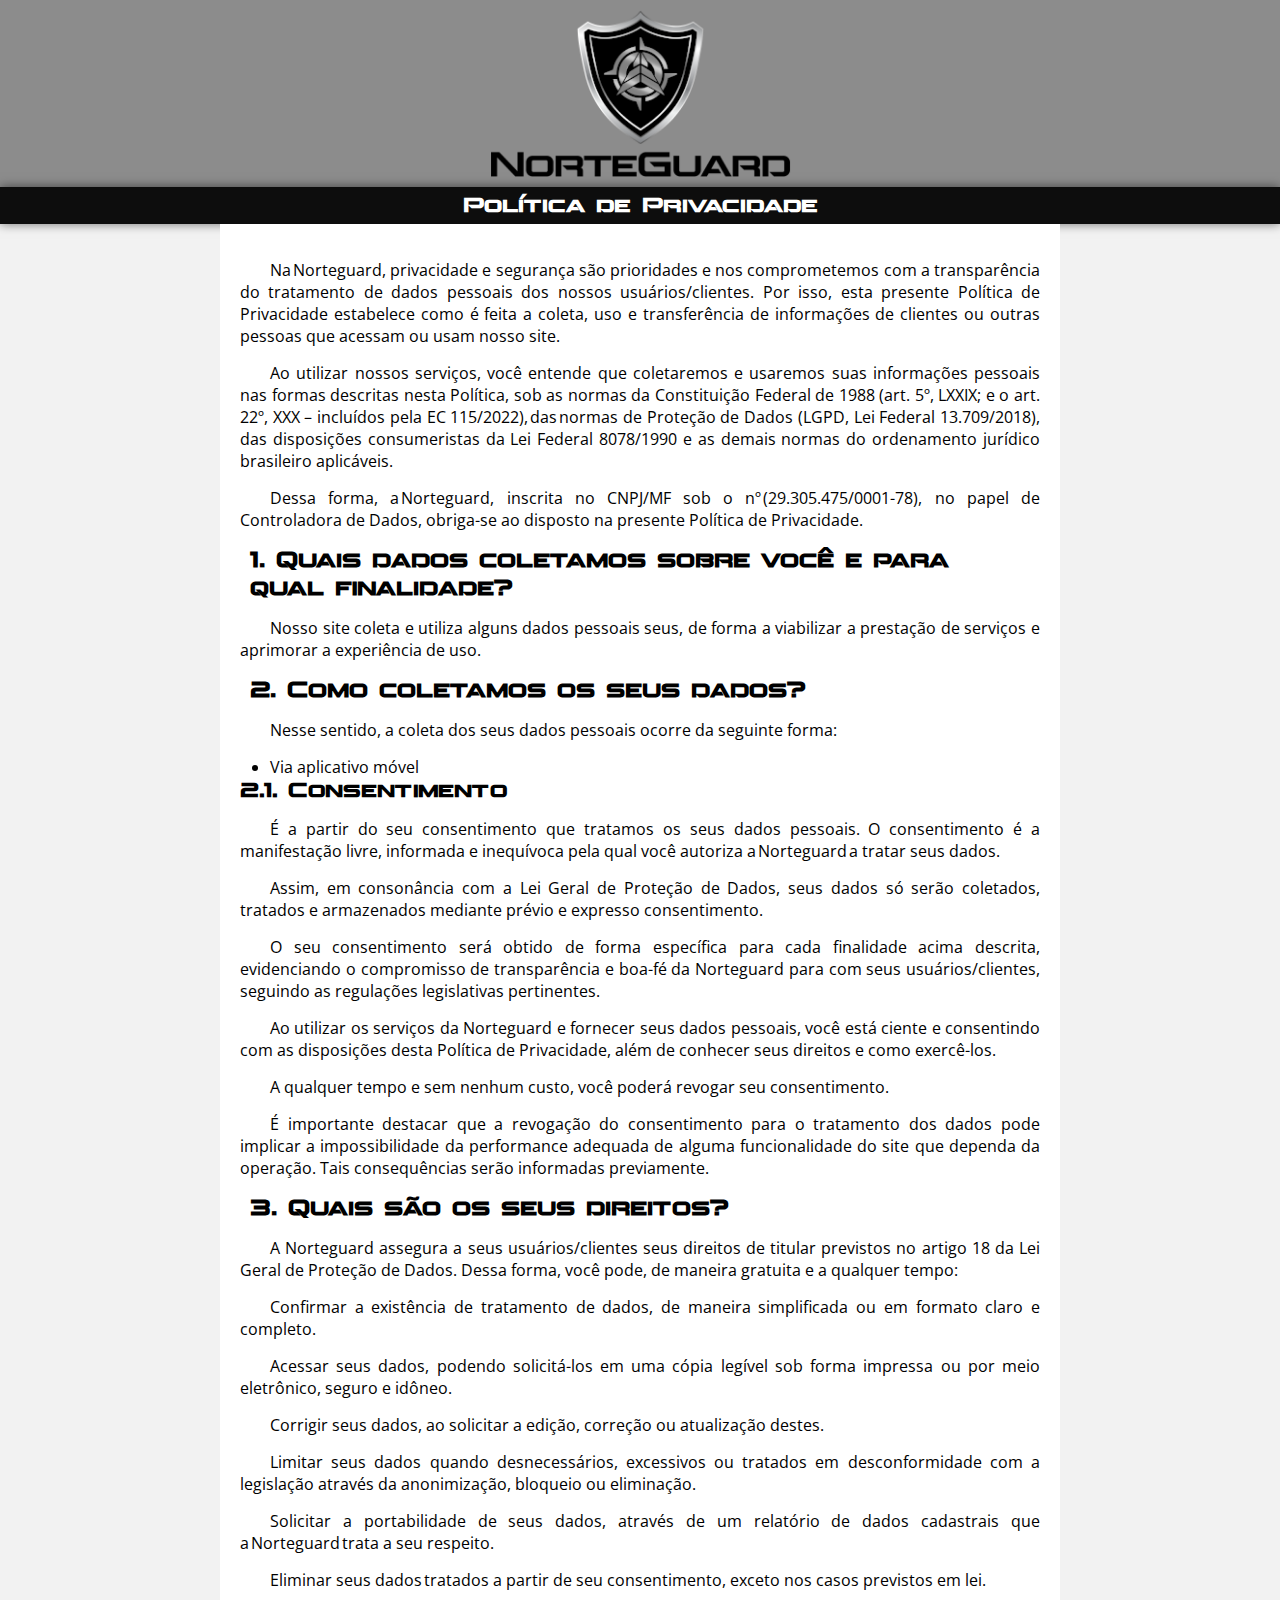
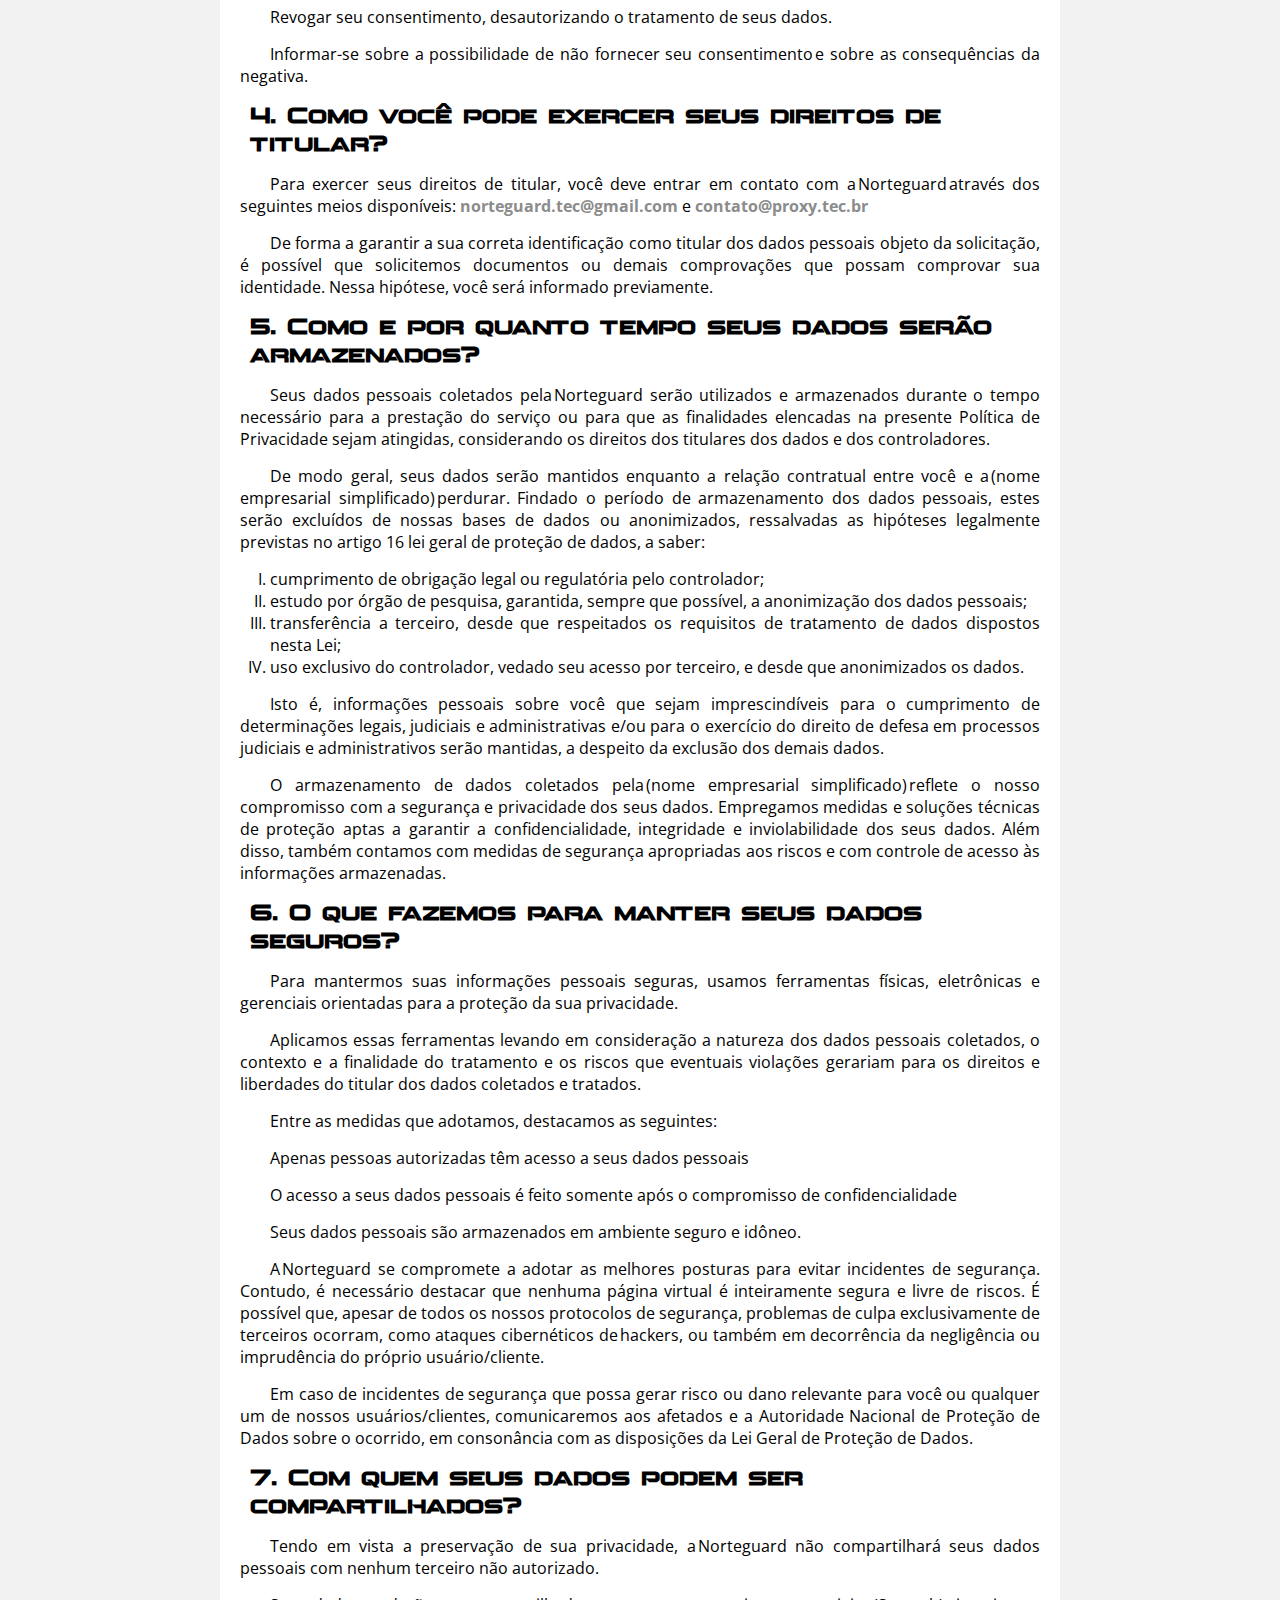
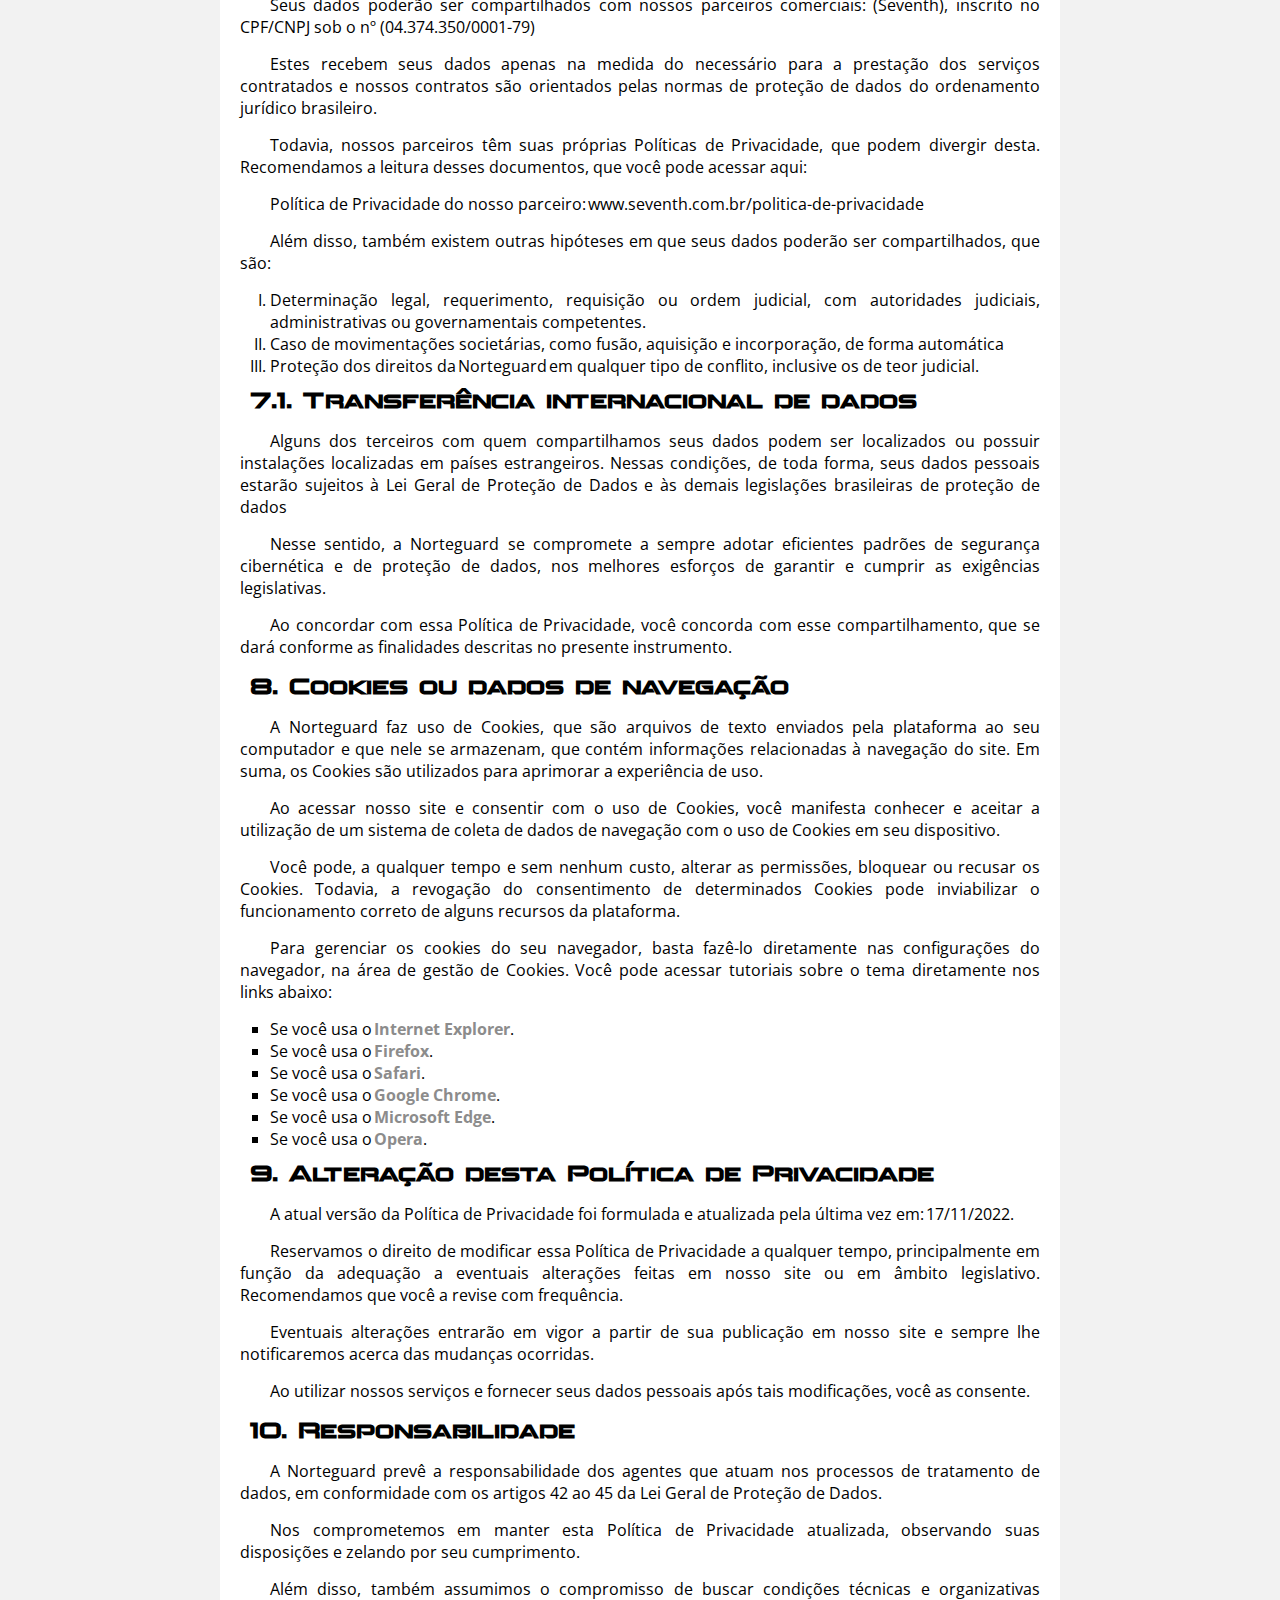
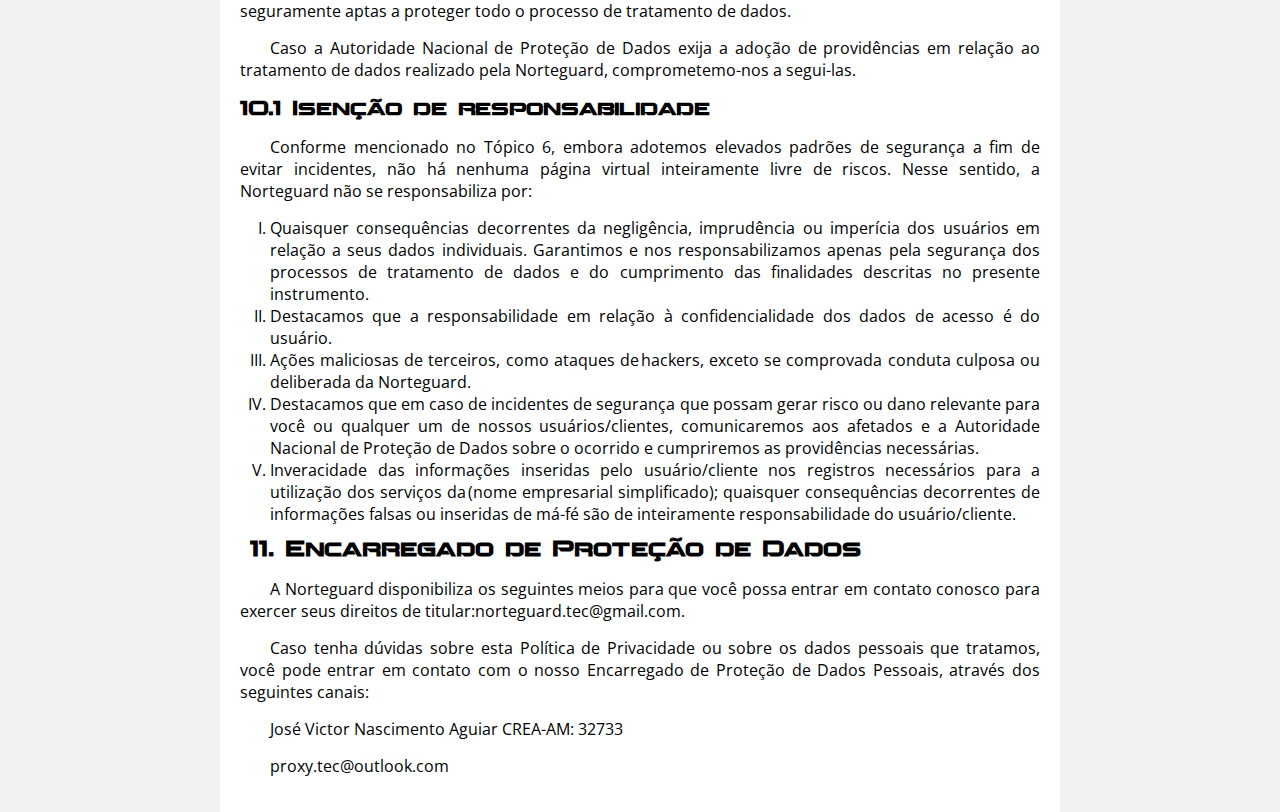
==== politica de privacidade/index.html @ ea7bc85c "Alterando o caminho do link" ====
<!DOCTYPE html>
<html lang="pt-br">
<head>
    <meta charset="UTF-8">
    <meta http-equiv="X-UA-Compatible" content="IE=edge">
    <meta name="viewport" content="width=device-width, initial-scale=1.0">
    <title>Política de Privacidade</title>
    <link rel="stylesheet" href="style.css">
    <link rel="shortcut icon" href="midia/NorteGuard Oficial1.png" type="image/x-icon">
</head>
<body>
    <header>
        <picture>
            <source media="(max-width: 500px)" srcset="midia/NorteGuard Logo2.png">
            <img src="midia/NorteGuard Logo2.png" alt="">
        </picture>
    </header>
    <div id="titulo">
        <h1>Política de Privacidade</h1>
    </div>
    <main>
        <article>
            <p>Na Norteguard, privacidade e segurança são prioridades e nos comprometemos com a transparência do tratamento de dados pessoais dos nossos usuários/clientes. Por isso, esta presente Política de Privacidade estabelece como é feita a coleta, uso e transferência de informações de clientes ou outras pessoas que acessam ou usam nosso site.</p>
            <p>Ao utilizar nossos serviços, você entende que coletaremos e usaremos suas informações pessoais nas formas descritas nesta Política, sob as normas da Constituição Federal de 1988 (art. 5º, LXXIX; e o art. 22º, XXX – incluídos pela EC 115/2022), das normas de Proteção de Dados (LGPD, Lei Federal 13.709/2018), das disposições consumeristas da Lei Federal 8078/1990 e as demais normas do ordenamento jurídico brasileiro aplicáveis.</p>     
            <p>Dessa forma, a Norteguard, inscrita no CNPJ/MF sob o nº (29.305.475/0001-78), no papel de Controladora de Dados, obriga-se ao disposto na presente Política de Privacidade.</p> 

            <h1>1. Quais dados coletamos sobre você e para qual finalidade? </h1>
            <p>Nosso site coleta e utiliza alguns dados pessoais seus, de forma a viabilizar a prestação de serviços e aprimorar a experiência de uso. </p>
            <h1>2. Como coletamos os seus dados? </h1>
            <p>Nesse sentido, a coleta dos seus dados pessoais ocorre da seguinte forma: </p>
            <ul>
                <li>Via aplicativo móvel</li>
            </ul>
            <h2>2.1. Consentimento</h2>
            <p>É a partir do seu consentimento que tratamos os seus dados pessoais. O consentimento é a manifestação livre, informada e inequívoca pela qual você autoriza a Norteguard a tratar seus dados.</p> 
            <p>Assim, em consonância com a Lei Geral de Proteção de Dados, seus dados só serão coletados, tratados e armazenados mediante prévio e expresso consentimento.</p>
            <p>O seu consentimento será obtido de forma específica para cada finalidade acima descrita, evidenciando o compromisso de transparência e boa-fé da Norteguard para com seus usuários/clientes, seguindo as regulações legislativas pertinentes.</p> 
            <p>Ao utilizar os serviços da Norteguard e fornecer seus dados pessoais, você está ciente e consentindo com as disposições desta Política de Privacidade, além de conhecer seus direitos e como exercê-los.</p> 
            <p>A qualquer tempo e sem nenhum custo, você poderá revogar seu consentimento.</p> 
            <p>É importante destacar que a revogação do consentimento para o tratamento dos dados pode implicar a impossibilidade da performance adequada de alguma funcionalidade do site que dependa da operação. Tais consequências serão informadas previamente.</p> 

            <h1>3. Quais são os seus direitos?</h1> 

            <p>A Norteguard assegura a seus usuários/clientes seus direitos de titular previstos no artigo 18 da Lei Geral de Proteção de Dados. Dessa forma, você pode, de maneira gratuita e a qualquer tempo:</p> 

            <p>Confirmar a existência de tratamento de dados, de maneira simplificada ou em formato claro e completo.</p> 

            <p>Acessar seus dados, podendo solicitá-los em uma cópia legível sob forma impressa ou por meio eletrônico, seguro e idôneo.</p> 

            <p>Corrigir seus dados, ao solicitar a edição, correção ou atualização destes.</p>

            <p>Limitar seus dados quando desnecessários, excessivos ou tratados em desconformidade com a legislação através da anonimização, bloqueio ou eliminação.</p> 

            <p>Solicitar a portabilidade de seus dados, através de um relatório de dados cadastrais que a Norteguard trata a seu respeito.</p> 

            <p>Eliminar seus dados tratados a partir de seu consentimento, exceto nos casos previstos em lei.</p> 

            <p>Revogar seu consentimento, desautorizando o tratamento de seus dados.</p> 

            <p>Informar-se sobre a possibilidade de não fornecer seu consentimento e sobre as consequências da negativa.</p> 

            <h1>4. Como você pode exercer seus direitos de titular?</h1> 

            <p>Para exercer seus direitos de titular, você deve entrar em contato com a Norteguard através dos seguintes meios disponíveis: <a href="mailto:norteguard.tec@gmail.com" target="_blank">norteguard.tec@gmail.com</a> e <a href="mailto:contato@proxy.tec.br" target="_blank">contato@proxy.tec.br</a></p> 

            <p>De forma a garantir a sua correta identificação como titular dos dados pessoais objeto da solicitação, é possível que solicitemos documentos ou demais comprovações que possam comprovar sua identidade. Nessa hipótese, você será informado previamente.</p> 

            <h1>5. Como e por quanto tempo seus dados serão armazenados?</h1> 

            <p>Seus dados pessoais coletados pela Norteguard serão utilizados e armazenados durante o tempo necessário para a prestação do serviço ou para que as finalidades elencadas na presente Política de Privacidade sejam atingidas, considerando os direitos dos titulares dos dados e dos controladores.</p> 

            <p>De modo geral, seus dados serão mantidos enquanto a relação contratual entre você e a (nome empresarial simplificado) perdurar. Findado o período de armazenamento dos dados pessoais, estes serão excluídos de nossas bases de dados ou anonimizados, ressalvadas as hipóteses legalmente previstas no artigo 16 lei geral de proteção de dados, a saber:</p> 

            <ol type="I">
                <li>cumprimento de obrigação legal ou regulatória pelo controlador;</li>
                <li>estudo por órgão de pesquisa, garantida, sempre que possível, a anonimização dos dados pessoais;</li>
                <li>transferência a terceiro, desde que respeitados os requisitos de tratamento de dados dispostos nesta Lei;</li>
                <li>uso exclusivo do controlador, vedado seu acesso por terceiro, e desde que anonimizados os dados.</li>
            </ol>

            <p>Isto é, informações pessoais sobre você que sejam imprescindíveis para o cumprimento de determinações legais, judiciais e administrativas e/ou para o exercício do direito de defesa em processos judiciais e administrativos serão mantidas, a despeito da exclusão dos demais dados.</p>

            <p>O armazenamento de dados coletados pela (nome empresarial simplificado) reflete o nosso compromisso com a segurança e privacidade dos seus dados. Empregamos medidas e soluções técnicas de proteção aptas a garantir a confidencialidade, integridade e inviolabilidade dos seus dados. Além disso, também contamos com medidas de segurança apropriadas aos riscos e com controle de acesso às informações armazenadas.</p> 

            <h1>6. O que fazemos para manter seus dados seguros?</h1> 

            <p>Para mantermos suas informações pessoais seguras, usamos ferramentas físicas, eletrônicas e gerenciais orientadas para a proteção da sua privacidade.</p> 

            <p>Aplicamos essas ferramentas levando em consideração a natureza dos dados pessoais coletados, o contexto e a finalidade do tratamento e os riscos que eventuais violações gerariam para os direitos e liberdades do titular dos dados coletados e tratados.</p> 

            <p>Entre as medidas que adotamos, destacamos as seguintes:</p> 

            <p>Apenas pessoas autorizadas têm acesso a seus dados pessoais</p> 

            <p>O acesso a seus dados pessoais é feito somente após o compromisso de confidencialidade</p> 

            <p>Seus dados pessoais são armazenados em ambiente seguro e idôneo.</p> 

            <p>A Norteguard se compromete a adotar as melhores posturas para evitar incidentes de segurança. Contudo, é necessário destacar que nenhuma página virtual é inteiramente segura e livre de riscos. É possível que, apesar de todos os nossos protocolos de segurança, problemas de culpa exclusivamente de terceiros ocorram, como ataques cibernéticos de hackers, ou também em decorrência da negligência ou imprudência do próprio usuário/cliente.</p> 

            <p>Em caso de incidentes de segurança que possa gerar risco ou dano relevante para você ou qualquer um de nossos usuários/clientes, comunicaremos aos afetados e a Autoridade Nacional de Proteção de Dados sobre o ocorrido, em consonância com as disposições da Lei Geral de Proteção de Dados.</p> 

            <h1>7. Com quem seus dados podem ser compartilhados?</h1> 

            <p>Tendo em vista a preservação de sua privacidade, a Norteguard não compartilhará seus dados pessoais com nenhum terceiro não autorizado.</p>

            <p>Seus dados poderão ser compartilhados com nossos parceiros comerciais: (Seventh), inscrito no CPF/CNPJ sob o nº (04.374.350/0001-79)</p> 

            <p>Estes recebem seus dados apenas na medida do necessário para a prestação dos serviços contratados e nossos contratos são orientados pelas normas de proteção de dados do ordenamento jurídico brasileiro.</p> 

            <p>Todavia, nossos parceiros têm suas próprias Políticas de Privacidade, que podem divergir desta. Recomendamos a leitura desses documentos, que você pode acessar aqui:</p> 

            <p>Política de Privacidade do nosso parceiro: www.seventh.com.br/politica-de-privacidade</p> 

            <p>Além disso, também existem outras hipóteses em que seus dados poderão ser compartilhados, que são:</p> 

            <ol type="I">
                <li>Determinação legal, requerimento, requisição ou ordem judicial, com autoridades judiciais, administrativas ou governamentais competentes.</li>
                <li>Caso de movimentações societárias, como fusão, aquisição e incorporação, de forma automática</li>
                <li>Proteção dos direitos da Norteguard em qualquer tipo de conflito, inclusive os de teor judicial.</li>
            </ol>

            <h1>7.1. Transferência internacional de dados</h1> 

            <p>Alguns dos terceiros com quem compartilhamos seus dados podem ser localizados ou possuir instalações localizadas em países estrangeiros. Nessas condições, de toda forma, seus dados pessoais estarão sujeitos à Lei Geral de Proteção de Dados e às demais legislações brasileiras de proteção de dados</p> 

            <p>Nesse sentido, a Norteguard se compromete a sempre adotar eficientes padrões de segurança cibernética e de proteção de dados, nos melhores esforços de garantir e cumprir as exigências legislativas.</p> 

            <p>Ao concordar com essa Política de Privacidade, você concorda com esse compartilhamento, que se dará conforme as finalidades descritas no presente instrumento.</p> 

            <h1>8. Cookies ou dados de navegação</h1> 

            <p>A Norteguard faz uso de Cookies, que são arquivos de texto enviados pela plataforma ao seu computador e que nele se armazenam, que contém informações relacionadas à navegação do site. Em suma, os Cookies são utilizados para aprimorar a experiência de uso.</p> 

            <p>Ao acessar nosso site e consentir com o uso de Cookies, você manifesta conhecer e aceitar a utilização de um sistema de coleta de dados de navegação com o uso de Cookies em seu dispositivo.</p> 

            <p>Você pode, a qualquer tempo e sem nenhum custo, alterar as permissões, bloquear ou recusar os Cookies. Todavia, a revogação do consentimento de determinados Cookies pode inviabilizar o funcionamento correto de alguns recursos da plataforma.</p> 

            <p>Para gerenciar os cookies do seu navegador, basta fazê-lo diretamente nas configurações do navegador, na área de gestão de Cookies. Você pode acessar tutoriais sobre o tema diretamente nos links abaixo:</p> 

            <ul type="square">
                <li>Se você usa o <a href="https://support.microsoft.com/pt-br/windows/excluir-e-gerenciar-cookies-168dab11-0753-043d-7c16-ede5947fc64d" target="_blank" rel="external">Internet Explorer</a>. </li>
                <li>Se você usa o <a href="https://support.mozilla.org/pt-BR/kb/gerencie-configuracoes-de-armazenamento-local-de-s" target="_blank" rel="external">Firefox</a>.</li>
                <li>Se você usa o <a href="https://support.apple.com/pt-br/guide/safari/sfri11471/mac" target="_blank" rel="external">Safari</a>.</li>
                <li>Se você usa o <a href="https://support.google.com/chrome/answer/95647?co=GENIE.Platform%3DDesktop&oco=1&hl=pt-BR" target="_blank" rel="external">Google Chrome</a>.</li>
                <li>Se você usa o <a href="https://support.microsoft.com/pt-br/microsoft-edge/excluir-cookies-no-microsoft-edge-63947406-40ac-c3b8-57b9-2a946a29ae09" target="_blank" rel="external">Microsoft Edge</a>.</li>
                <li>Se você usa o <a href="https://help.opera.com/en/latest/web-preferences/#cookies" target="_blank" rel="external">Opera</a>.</li>
            </ul>

            <h1>9. Alteração desta Política de Privacidade</h1> 

            <p>A atual versão da Política de Privacidade foi formulada e atualizada pela última vez em: 17/11/2022.</p> 

            <p>Reservamos o direito de modificar essa Política de Privacidade a qualquer tempo, principalmente em função da adequação a eventuais alterações feitas em nosso site ou em âmbito legislativo. Recomendamos que você a revise com frequência.</p> 

            <p>Eventuais alterações entrarão em vigor a partir de sua publicação em nosso site e sempre lhe notificaremos acerca das mudanças ocorridas.</p> 

            <p>Ao utilizar nossos serviços e fornecer seus dados pessoais após tais modificações, você as consente.</p> 

            <h1>10. Responsabilidade</h1> 

            <p>A Norteguard prevê a responsabilidade dos agentes que atuam nos processos de tratamento de dados, em conformidade com os artigos 42 ao 45 da Lei Geral de Proteção de Dados. </p>

            <p>Nos comprometemos em manter esta Política de Privacidade atualizada, observando suas disposições e zelando por seu cumprimento.</p> 

            <p>Além disso, também assumimos o compromisso de buscar condições técnicas e organizativas seguramente aptas a proteger todo o processo de tratamento de dados.</p> 

            <p>Caso a Autoridade Nacional de Proteção de Dados exija a adoção de providências em relação ao tratamento de dados realizado pela Norteguard, comprometemo-nos a segui-las.</p> 

            <h2>10.1 Isenção de responsabilidade</h2> 

            <p>Conforme mencionado no Tópico 6, embora adotemos elevados padrões de segurança a fim de evitar incidentes, não há nenhuma página virtual inteiramente livre de riscos. Nesse sentido, a Norteguard não se responsabiliza por:</p> 
            
            <ol type="I">
                <li>Quaisquer consequências decorrentes da negligência, imprudência ou imperícia dos usuários em relação a seus dados individuais. Garantimos e nos responsabilizamos apenas pela segurança dos processos de tratamento de dados e do cumprimento das finalidades descritas no presente instrumento.</li>
                <li>Destacamos que a responsabilidade em relação à confidencialidade dos dados de acesso é do usuário.</li>
                <li>Ações maliciosas de terceiros, como ataques de hackers, exceto se comprovada conduta culposa ou deliberada da Norteguard.</li>
                <li>Destacamos que em caso de incidentes de segurança que possam gerar risco ou dano relevante para você ou qualquer um de nossos usuários/clientes, comunicaremos aos afetados e a Autoridade Nacional de Proteção de Dados sobre o ocorrido e cumpriremos as providências necessárias.</li>
                <li>Inveracidade das informações inseridas pelo usuário/cliente nos registros necessários para a utilização dos serviços da (nome empresarial simplificado); quaisquer consequências decorrentes de informações falsas ou inseridas de má-fé são de inteiramente responsabilidade do usuário/cliente.</li>
            </ol> 

            <h1>11. Encarregado de Proteção de Dados</h1> 

            <p>A Norteguard disponibiliza os seguintes meios para que você possa entrar em contato conosco para exercer seus direitos de titular:norteguard.tec@gmail.com.</p> 

            <p>Caso tenha dúvidas sobre esta Política de Privacidade ou sobre os dados pessoais que tratamos, você pode entrar em contato com o nosso Encarregado de Proteção de Dados Pessoais, através dos seguintes canais:</p> 

            <p>José Victor Nascimento Aguiar CREA-AM: 32733</p> 

            <p>proxy.tec@outlook.com</p> 
        </article>
    </main>
    <footer>

    </footer>
</body>
</html>
---- politica de privacidade/style.css ----
@charset "UTF-8";
@import url('https://fonts.googleapis.com/css2?family=Open+Sans:ital,wght@0,300;0,400;0,500;0,600;0,700;0,800;1,300;1,400;1,500;1,600;1,700;1,800&display=swap');
@font-face {
    font-family: Norteguard;
    src: url(midia/aspire-sc.ttf) format("truetype");
}
*{
    margin: 0px;
    padding: 0px;
}
:root{
    --cor01:#F2F2F2;
    --cor02:#BFBFBF;
    --cor03:#8C8C8C;
    --cor04:#595959;
    --cor05:#0D0D0D;

    --fonte-padrao: 'Norteguard';
    --fonte-texto: 'Open Sans';
}

header{
    background-image: linear-gradient(to bottom, var(--cor03),var(--cor03));
    padding-top: 10px;
    padding-bottom: 10px;
}

header img{
    display: block;
    margin: 0px auto;
    max-width: 303px;
}

body{
    background-color: var(--cor01);
    font-family: var(--fonte-texto);
}
div#titulo{
    background-color: var(--cor05);
    font-family: var(--fonte-padrao);
    text-align: center;
    color: white;
    font-size: 10px;
    padding: 5px;
    box-shadow: 0px 0px 10px rgba(0, 0, 0, 0.534);
}
main{
    background-color: white;
    min-width: 320px;
    max-width: 800px;
    margin: auto;
    padding: 20px;
    text-align: justify;
}
main h1{
    text-align: left;
    font-family: var(--fonte-padrao);
    font-size: 1.3em;
    margin: 10px;
}
main h2{
    text-align: left;
    font-family: var(--fonte-padrao);
    font-size: 1.2em;
}
main p{
    text-indent: 30px;
    margin: 15px 0px 15px 0px;
}
main a{
    text-decoration: none;
    color: var(--cor03);
    font-weight: bold;
}
main a:hover{
    color: var(--cor04);
}

ul,ol{
    padding-left: 30px;
}
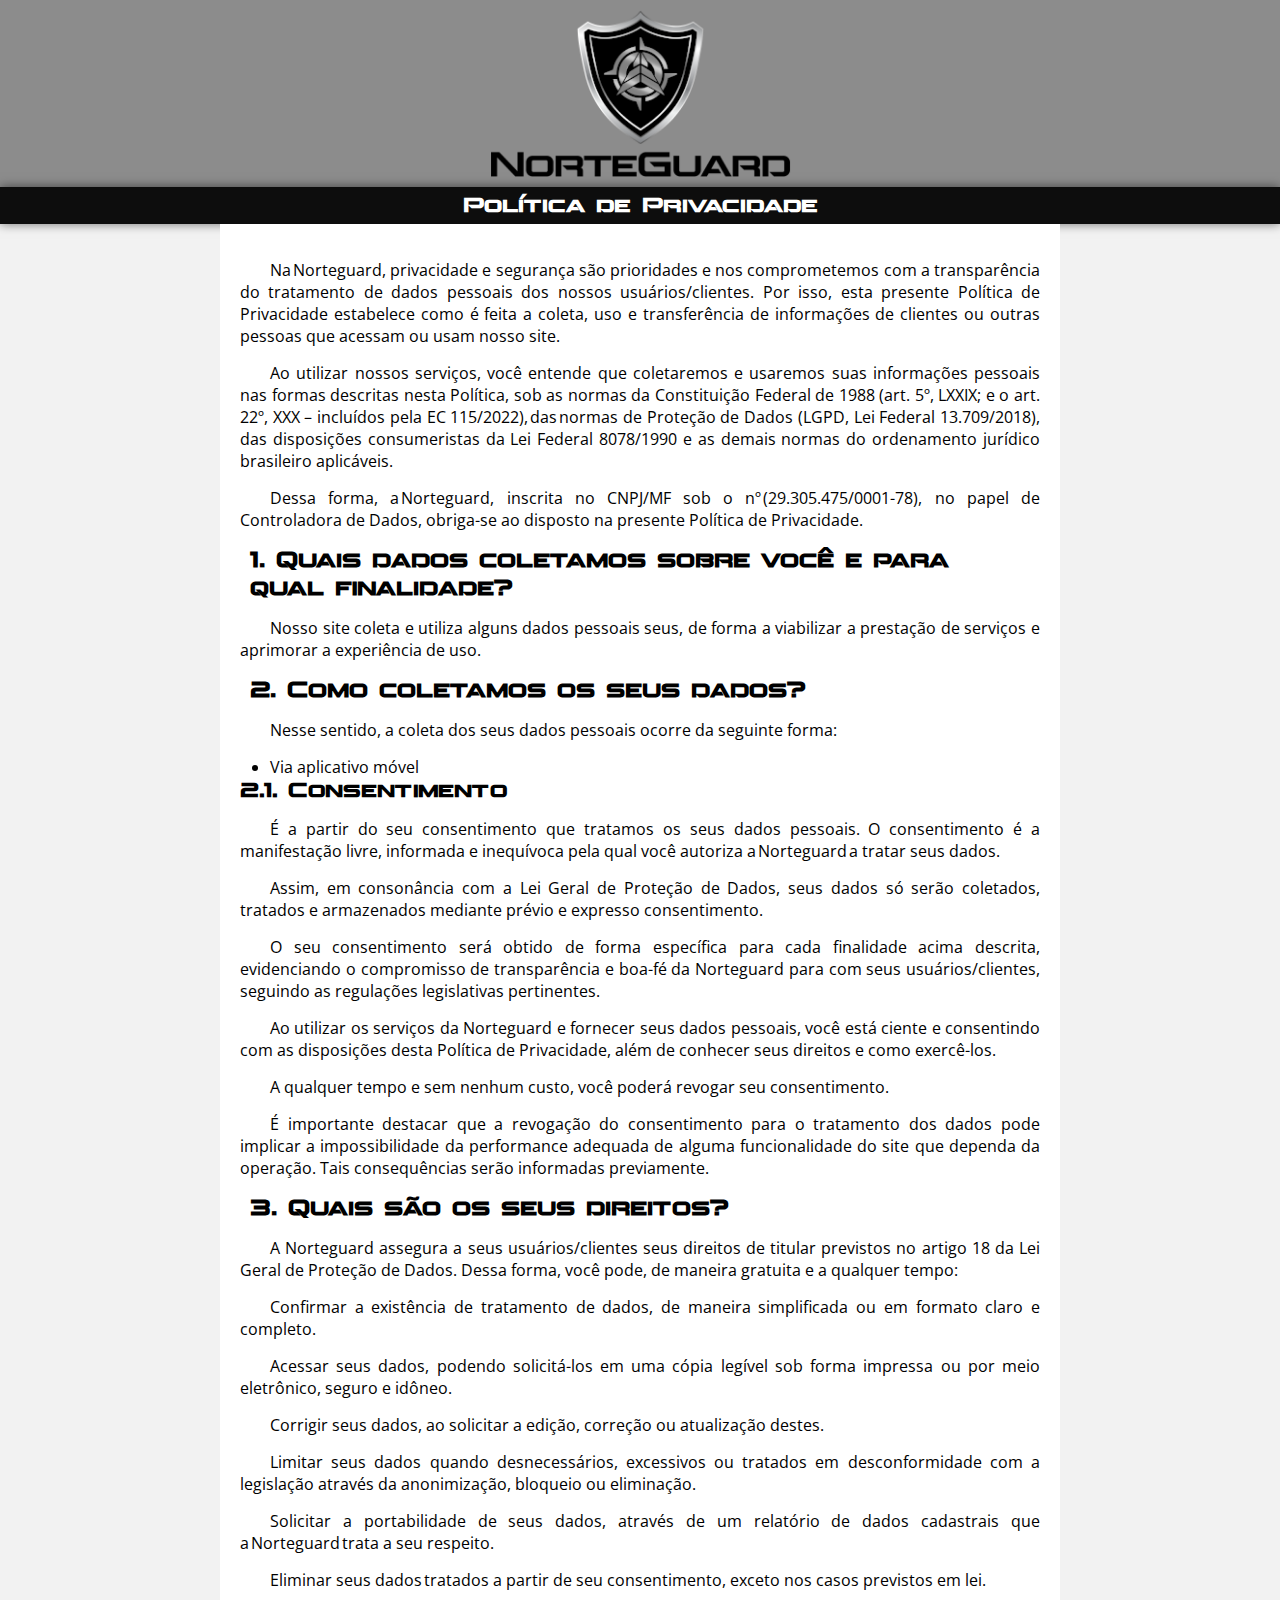
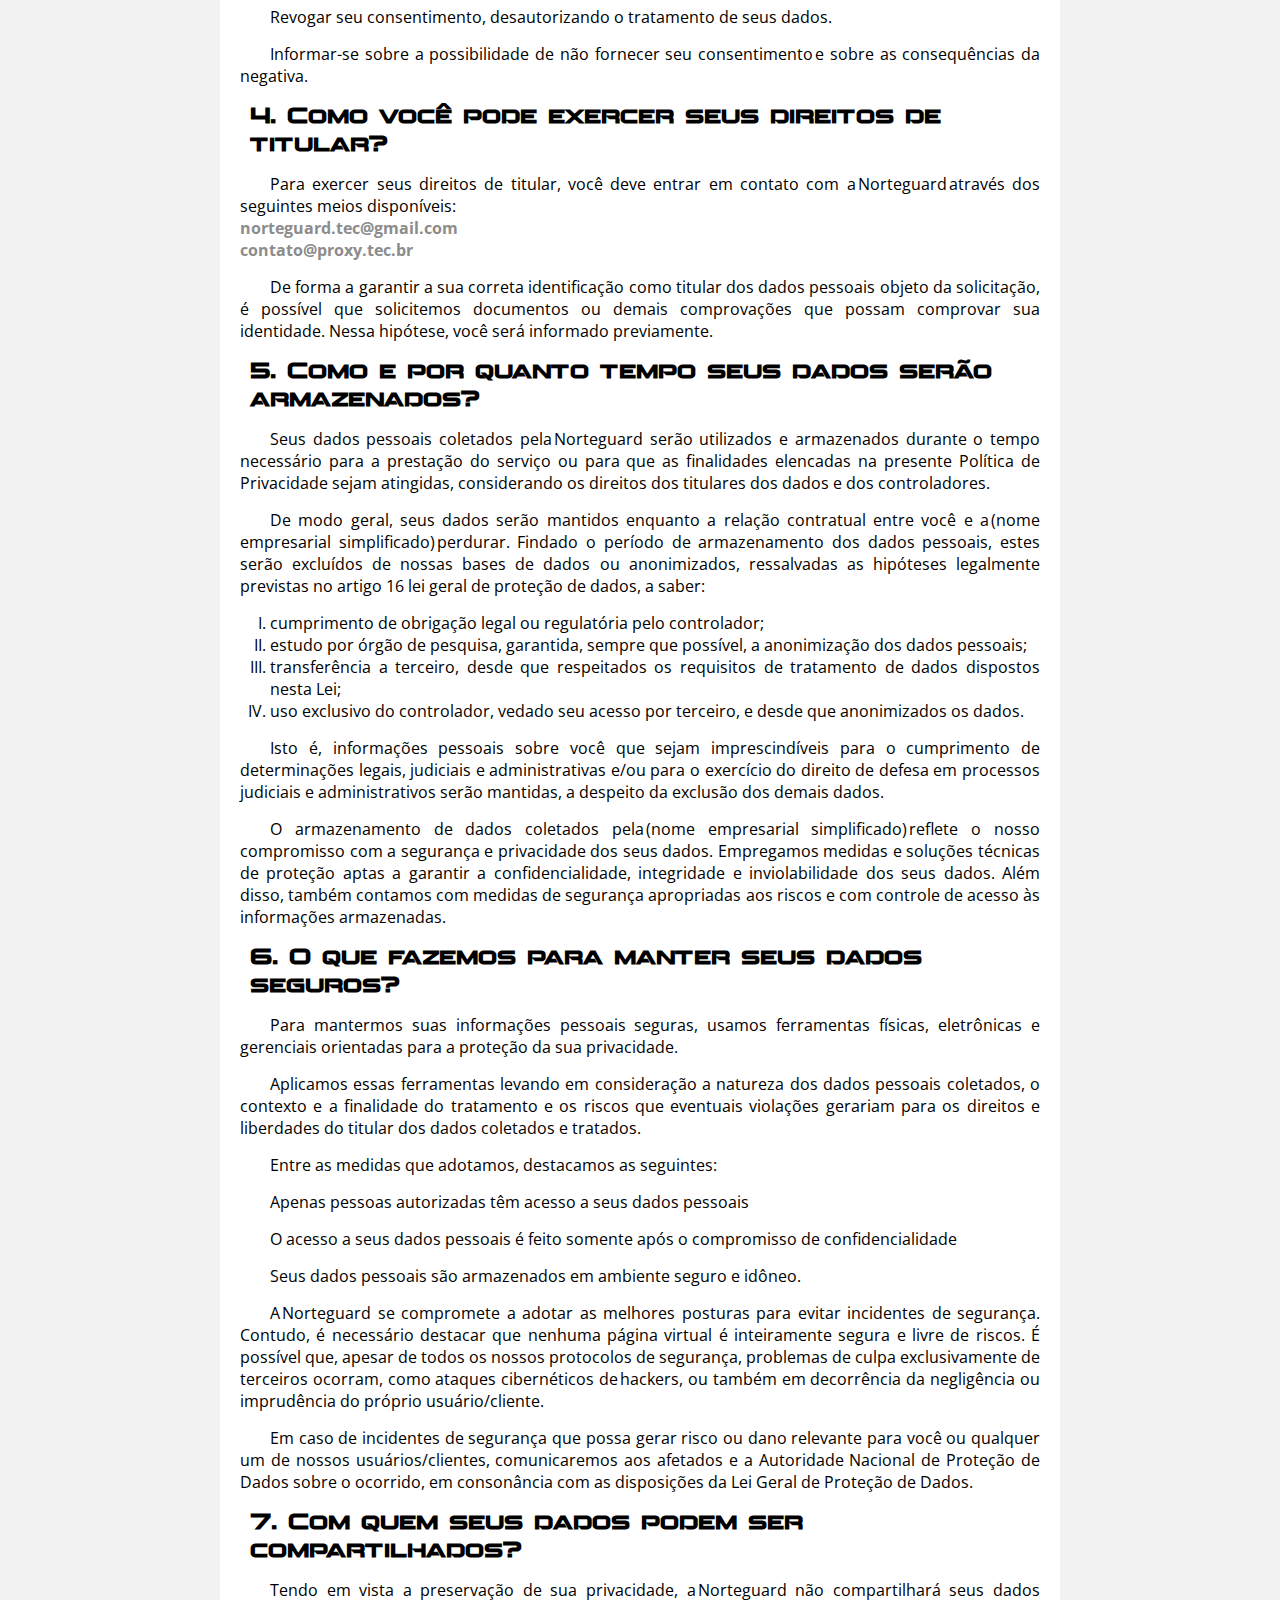
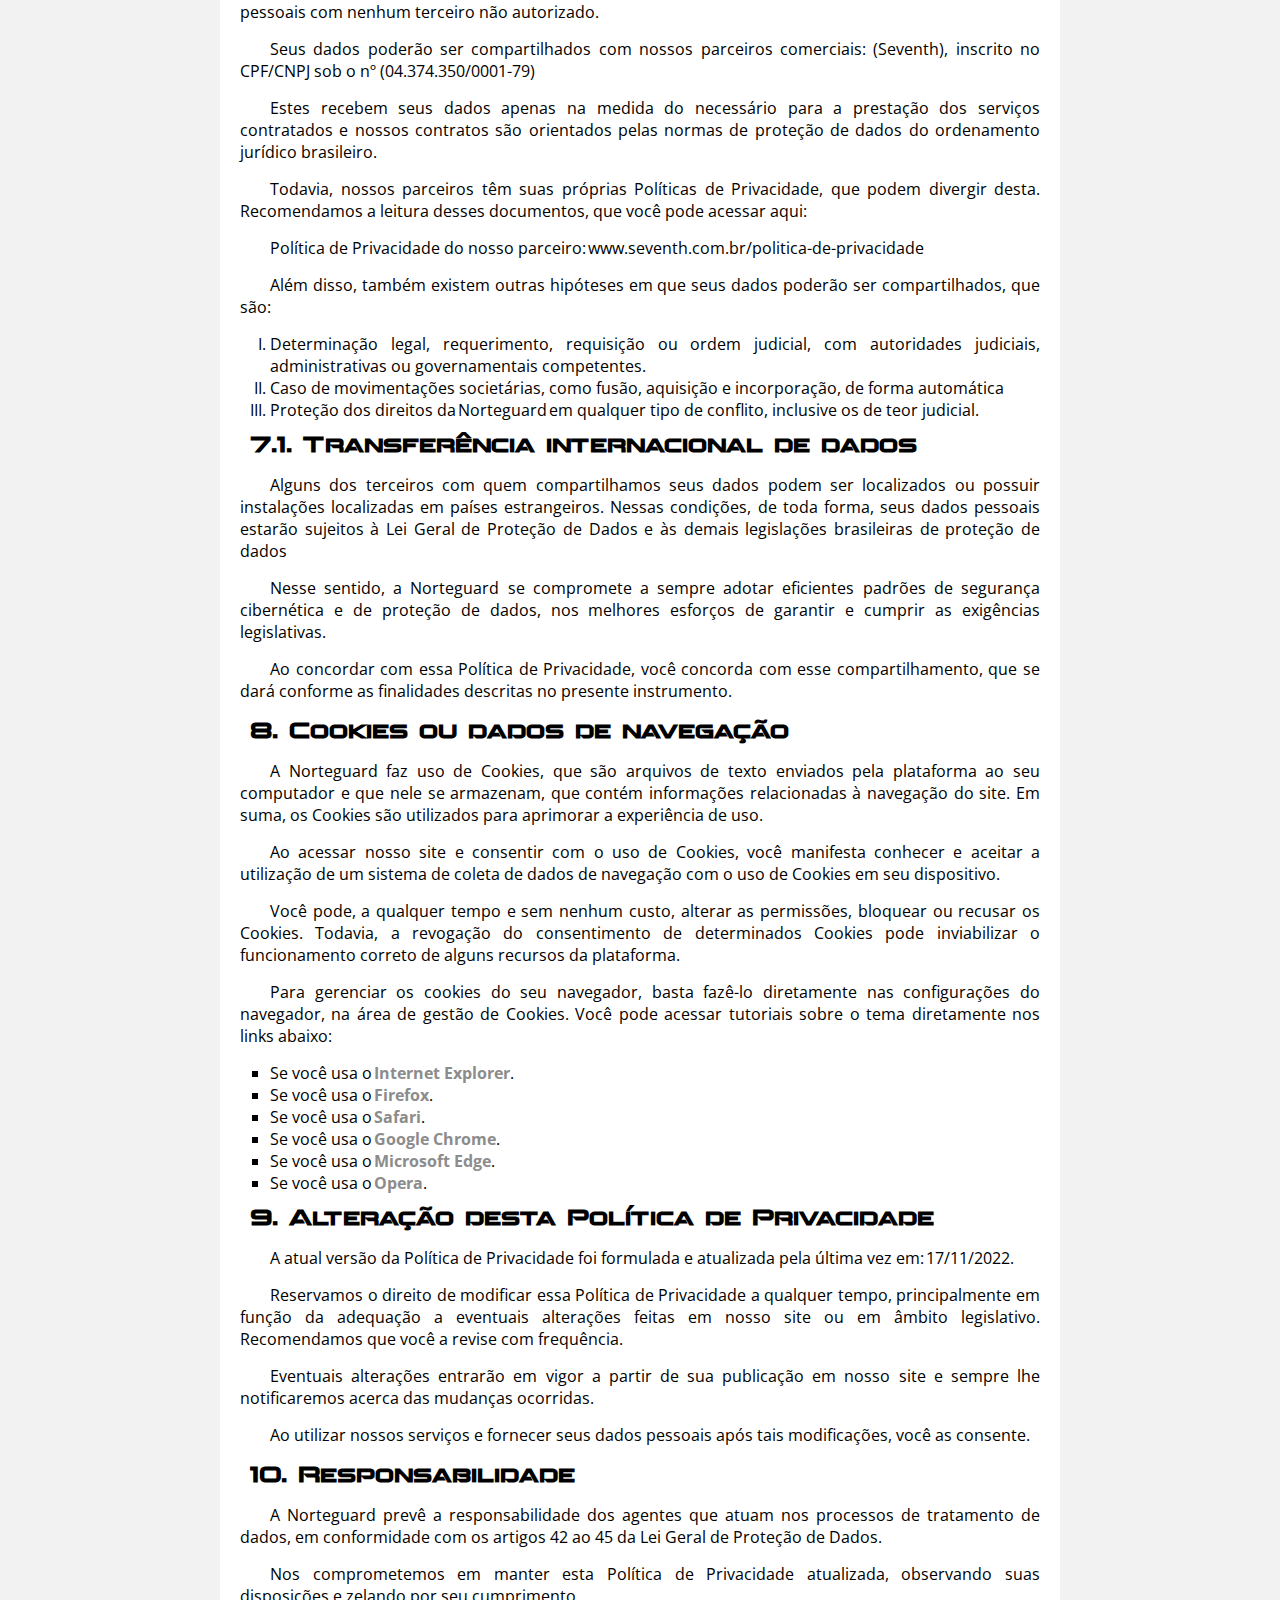
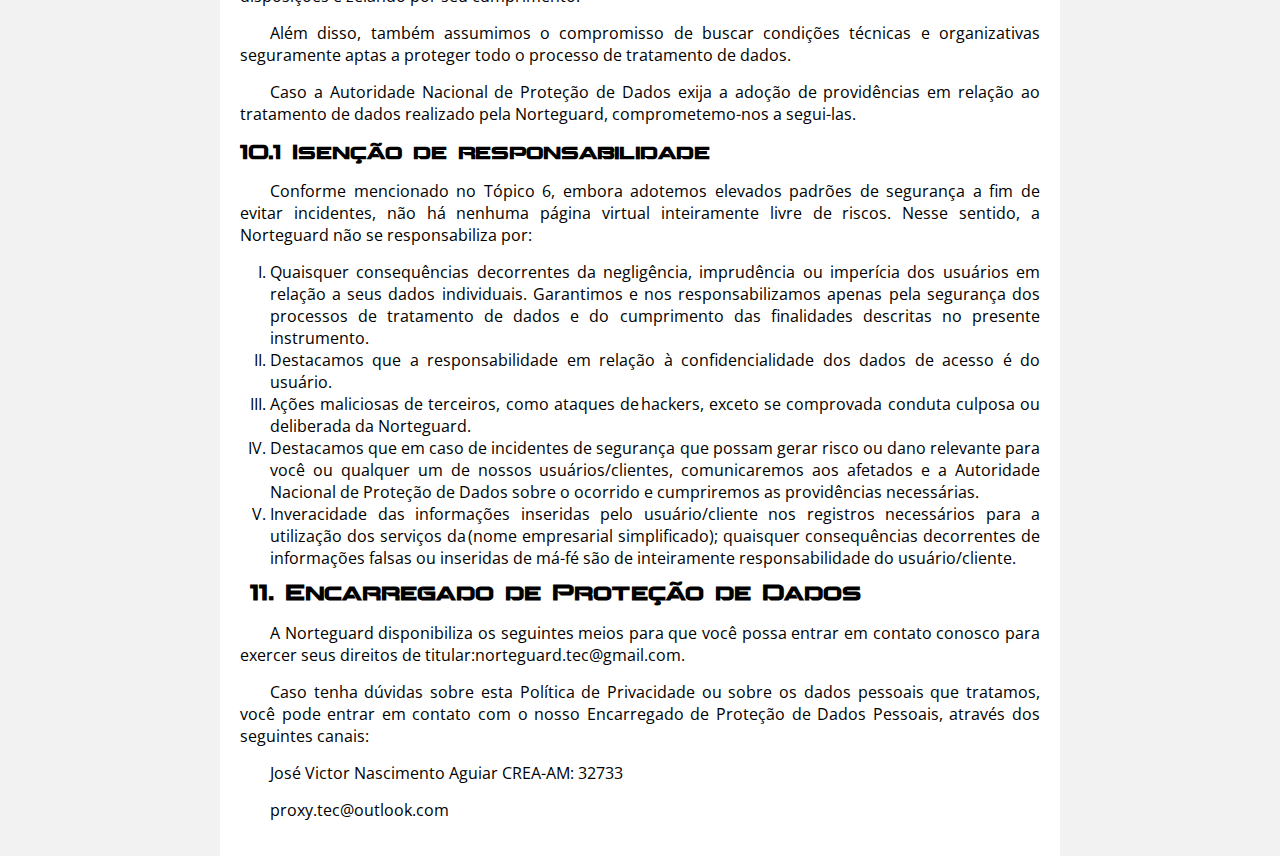
==== commit 8f1ff05c: "Ajustando links" ====
--- a/politica de privacidade/index.html
+++ b/politica de privacidade/index.html
@@ -61,7 +61,7 @@
 
             <h1>4. Como você pode exercer seus direitos de titular?</h1> 
 
-            <p>Para exercer seus direitos de titular, você deve entrar em contato com a Norteguard através dos seguintes meios disponíveis: <a href="mailto:norteguard.tec@gmail.com" target="_blank">norteguard.tec@gmail.com</a> e <a href="mailto:contato@proxy.tec.br" target="_blank">contato@proxy.tec.br</a></p> 
+            <p>Para exercer seus direitos de titular, você deve entrar em contato com a Norteguard através dos seguintes meios disponíveis: <br><a href="mailto:norteguard.tec@gmail.com" target="_blank">norteguard.tec@gmail.com</a><br><a href="mailto:contato@proxy.tec.br" target="_blank">contato@proxy.tec.br</a></p> 
 
             <p>De forma a garantir a sua correta identificação como titular dos dados pessoais objeto da solicitação, é possível que solicitemos documentos ou demais comprovações que possam comprovar sua identidade. Nessa hipótese, você será informado previamente.</p> 
 
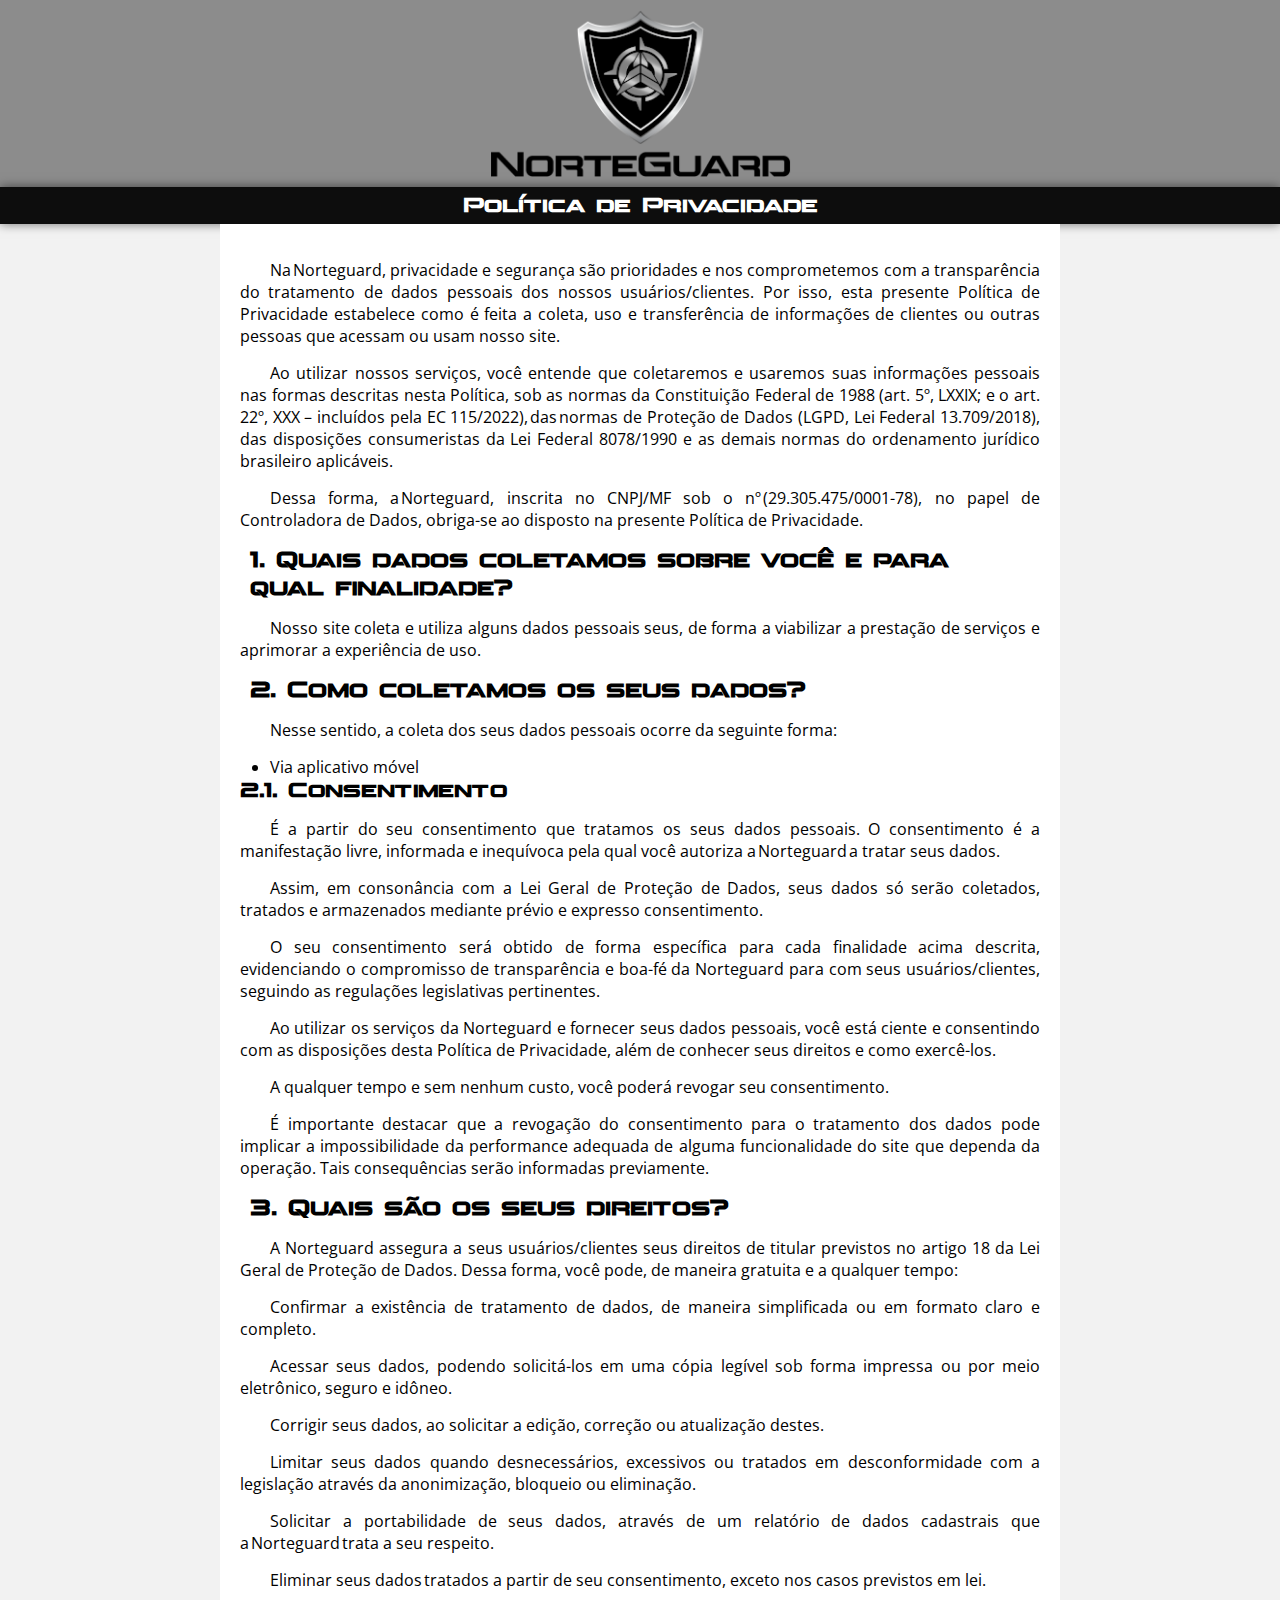
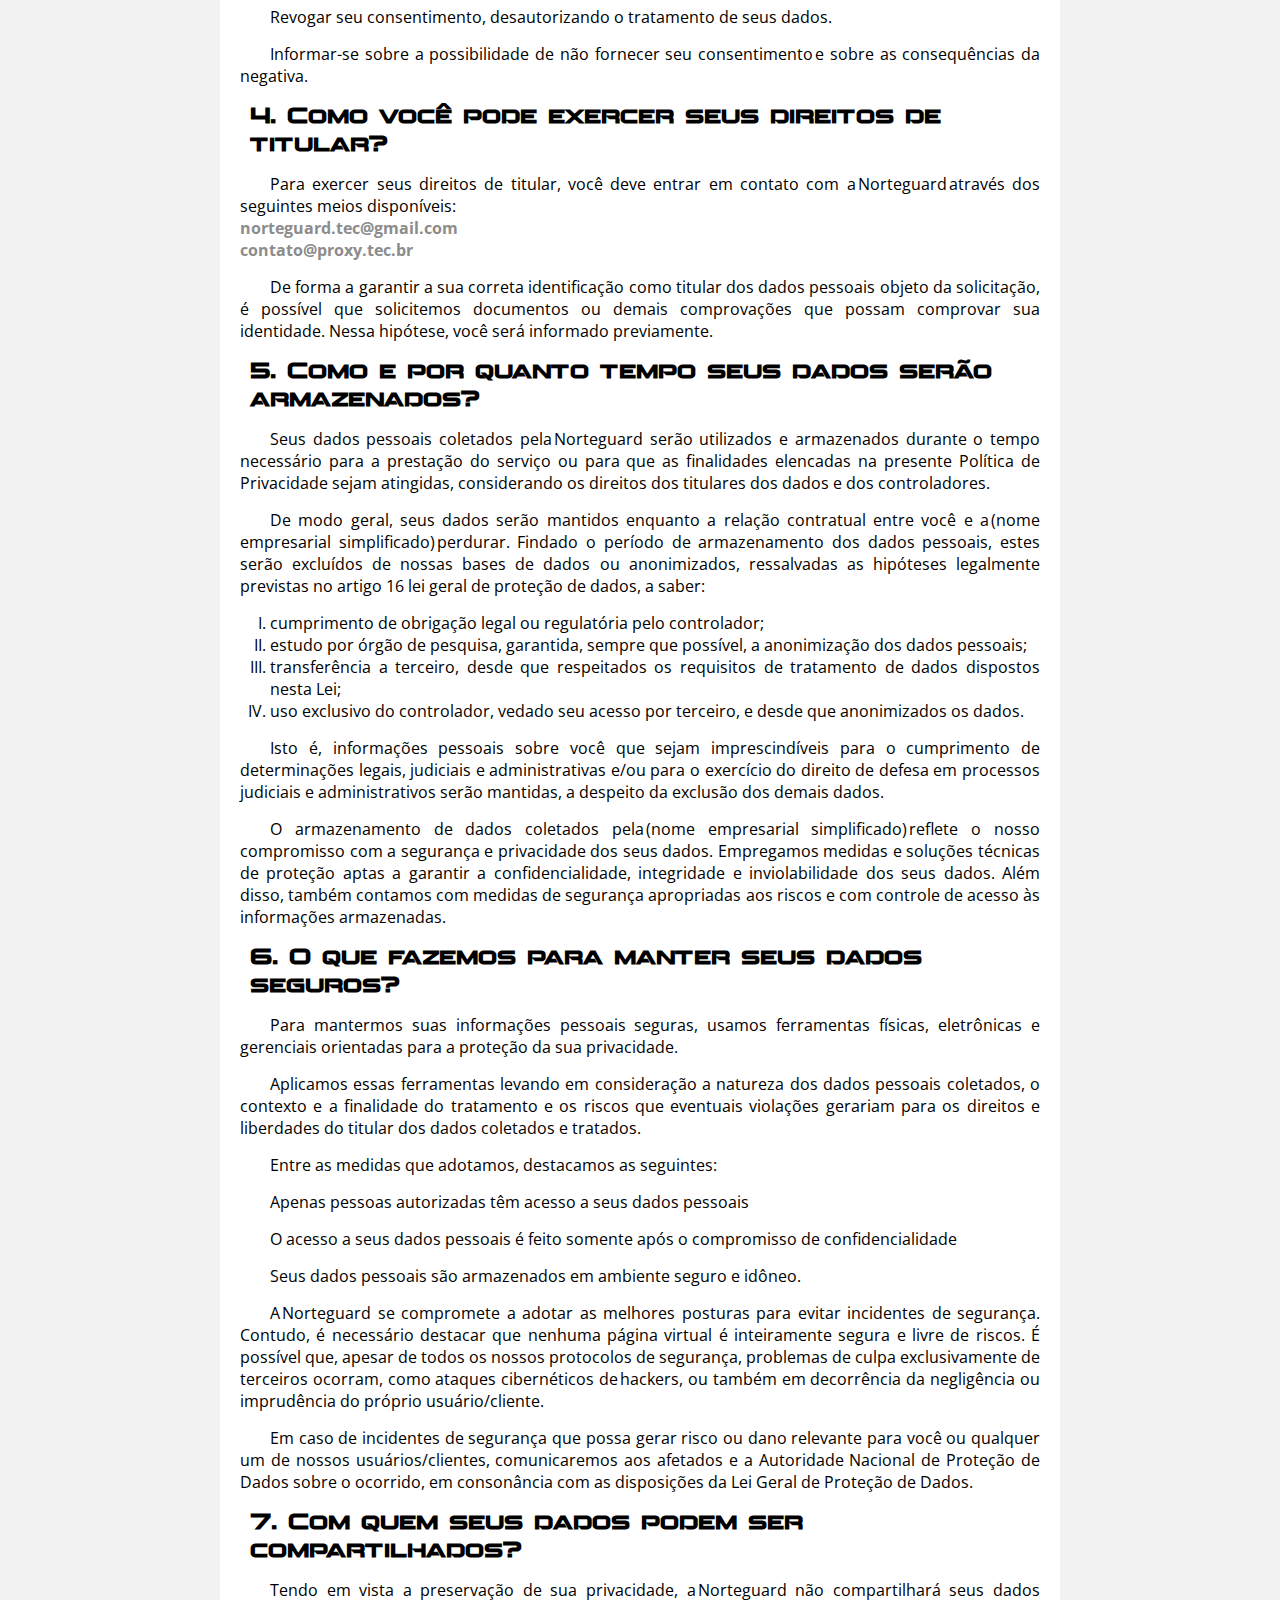
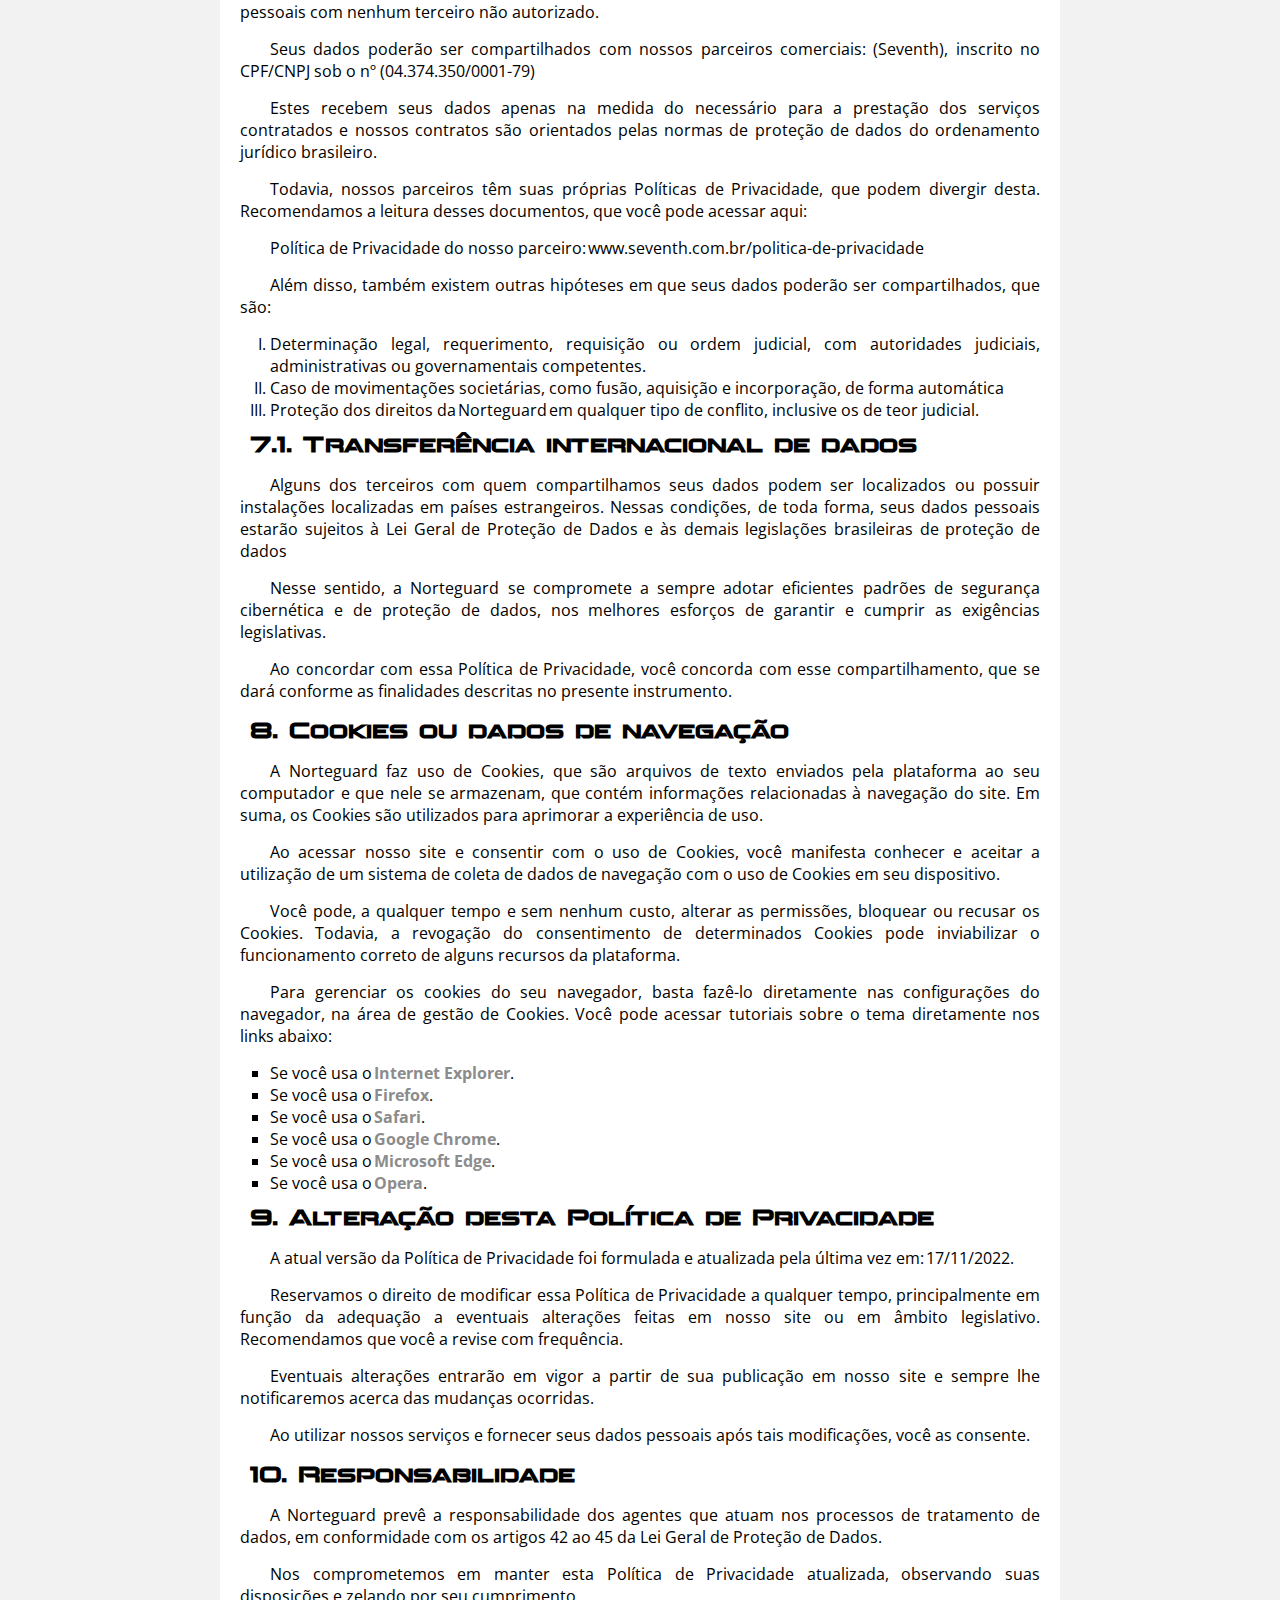
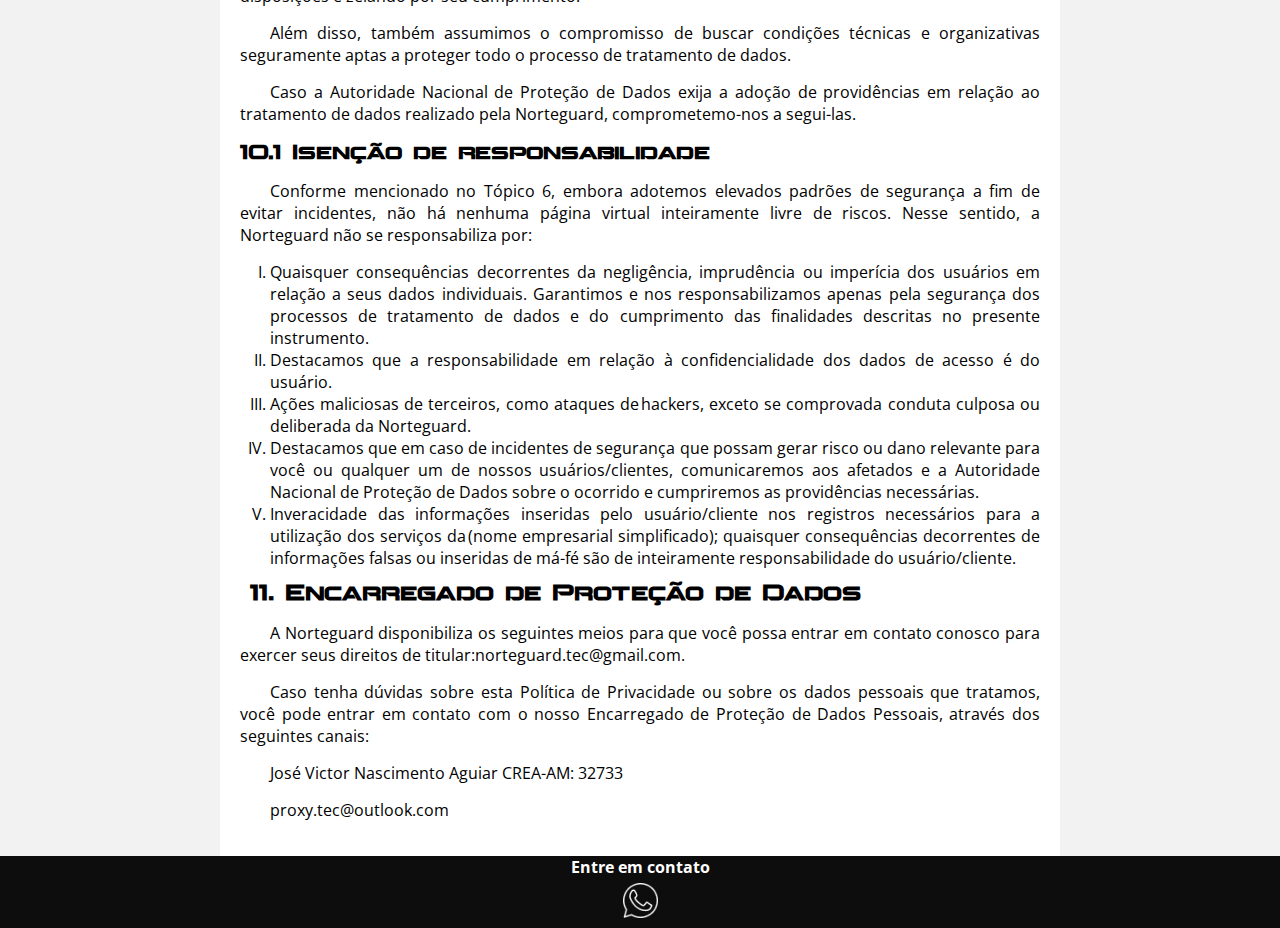
==== commit 5e6ac19f: "Ajustado o footer" ====
--- a/politica de privacidade/index.html
+++ b/politica de privacidade/index.html
@@ -191,7 +191,8 @@
         </article>
     </main>
     <footer>
-
+        <p>Entre em contato</p>
+        <a href="https://api.whatsapp.com/send?1=pt_BR&phone=559293542314" target="_blank" rel="external"><img src="midia/whatsapp-svgrepo-com 1.png" alt=""></a>
     </footer>
 </body>
 </html>--- a/politica de privacidade/style.css
+++ b/politica de privacidade/style.css
@@ -78,4 +78,16 @@
 
 ul,ol{
     padding-left: 30px;
+}
+footer{
+    background-color: #0D0D0D;
+    color: white;
+    font-size: 16px;
+    font-weight: bold;
+    text-align: center;
+}
+footer img{
+    margin: 5px;
+    width: 35px;
+    height: 35px;
 }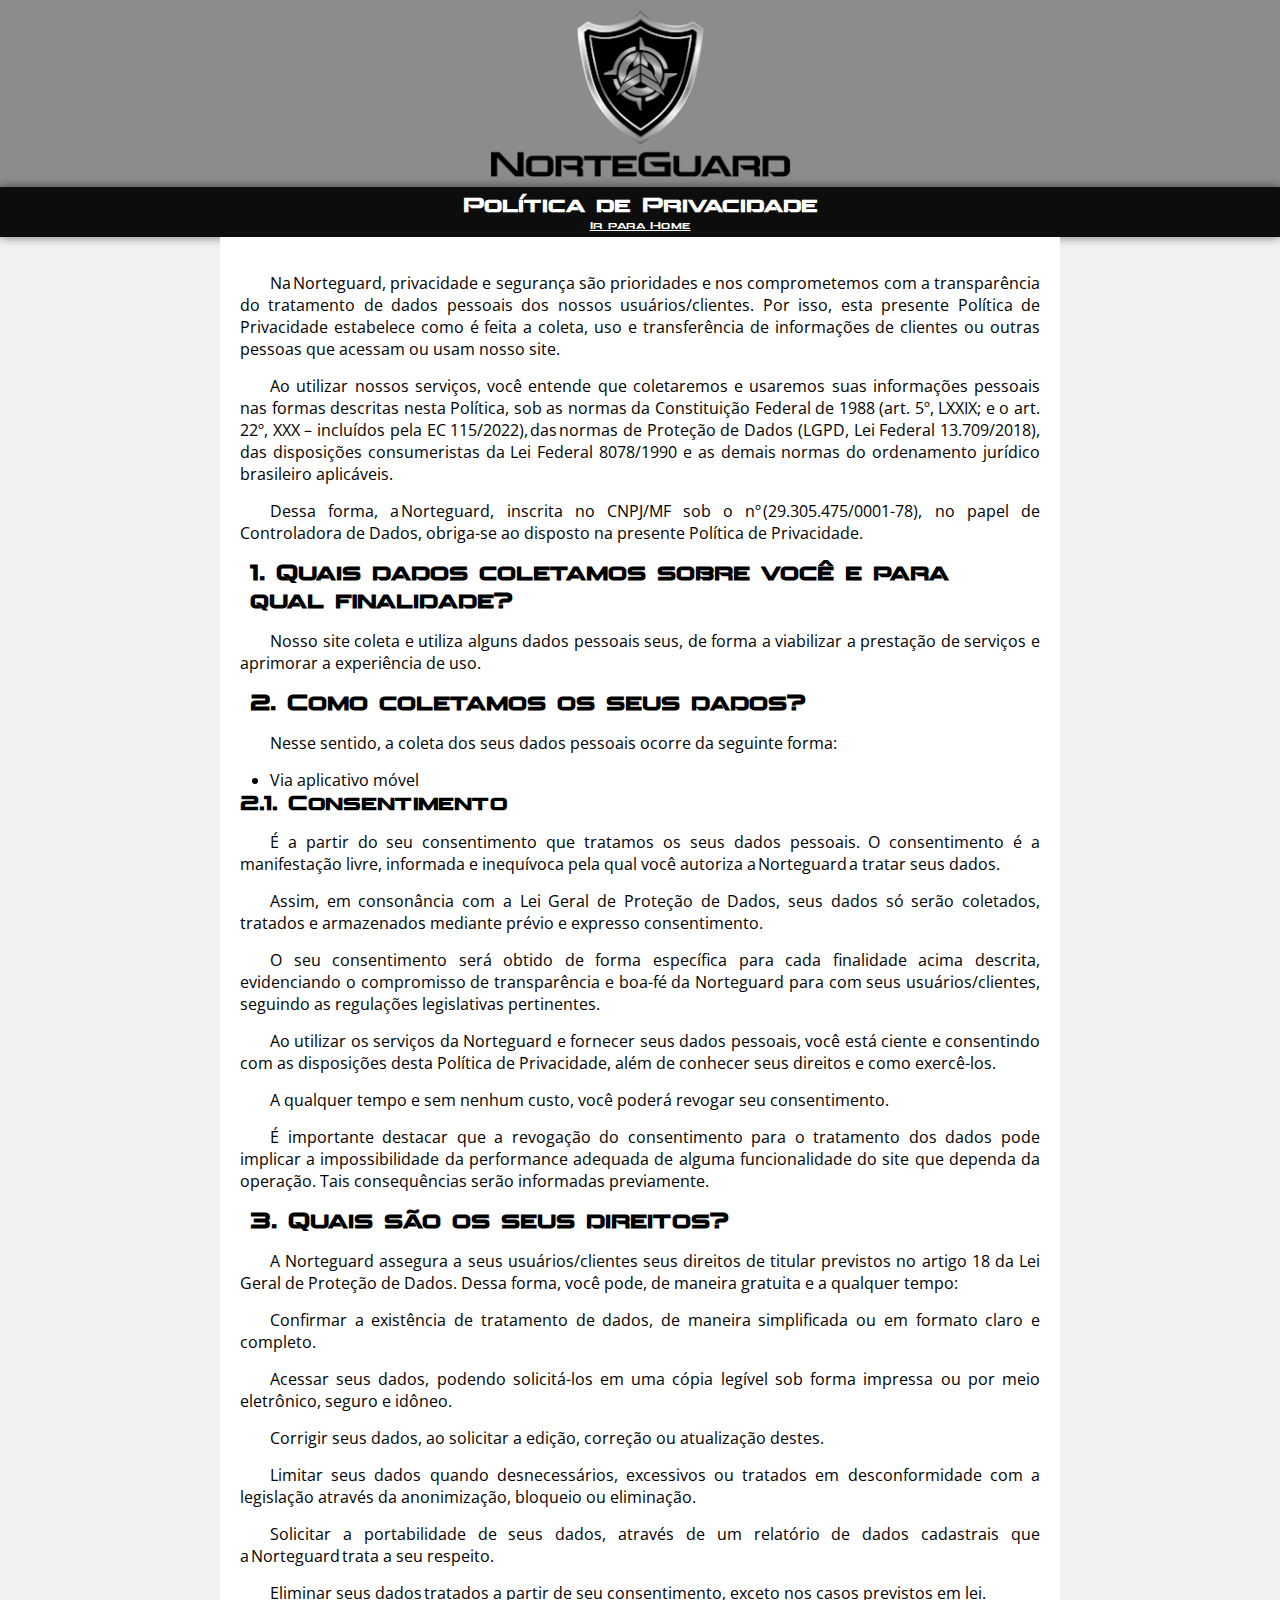
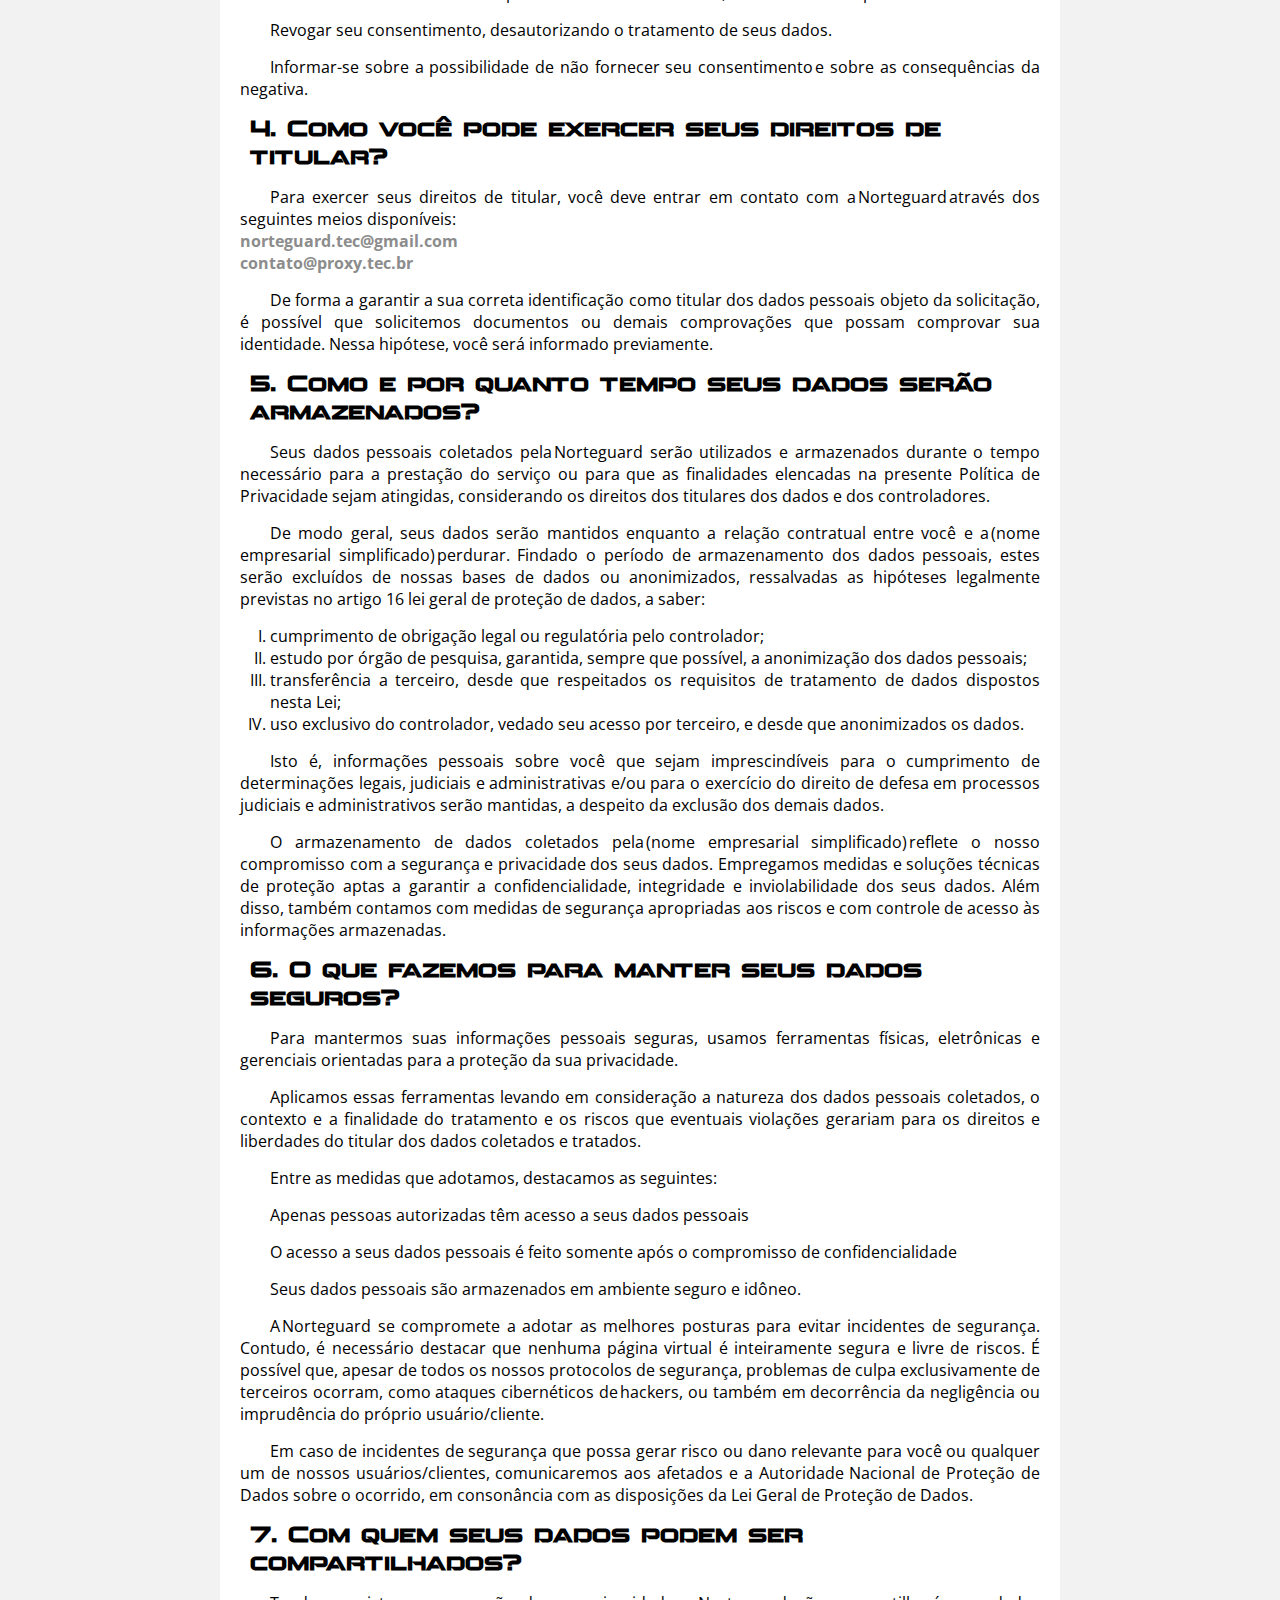
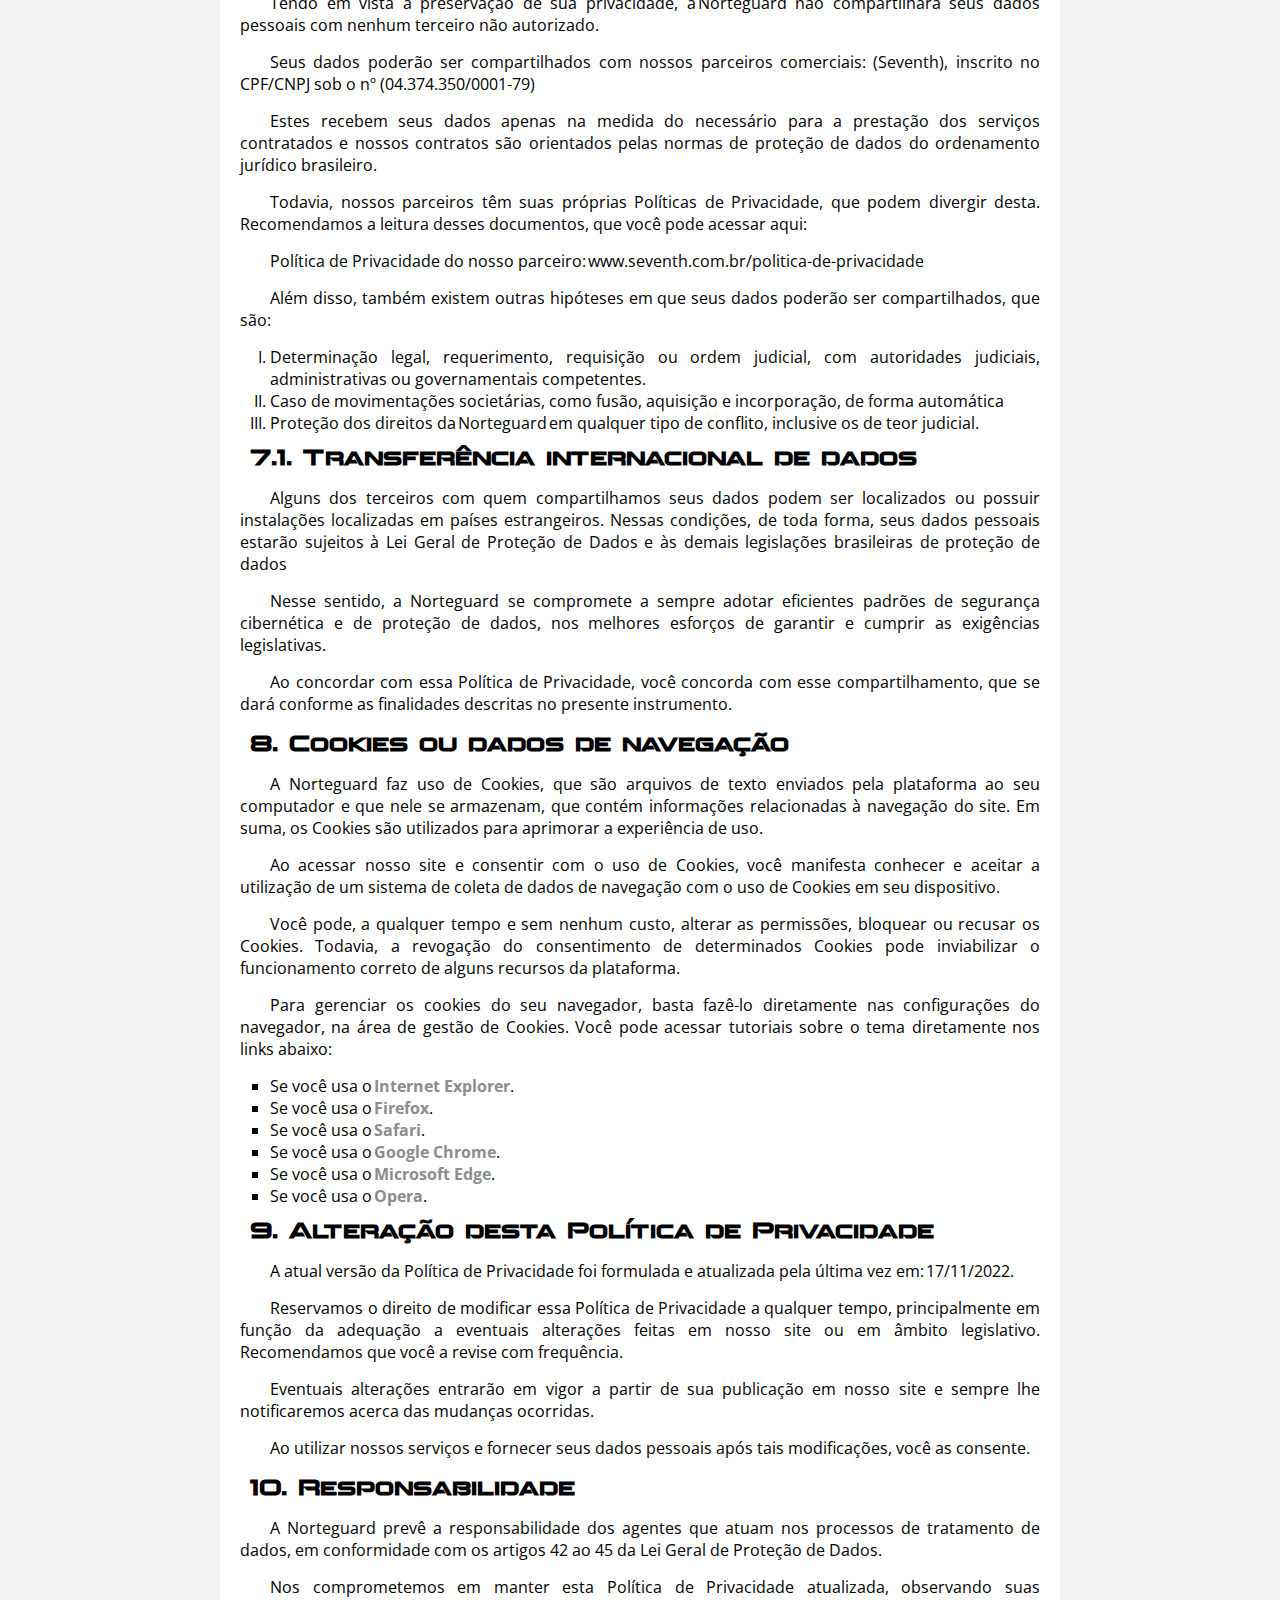
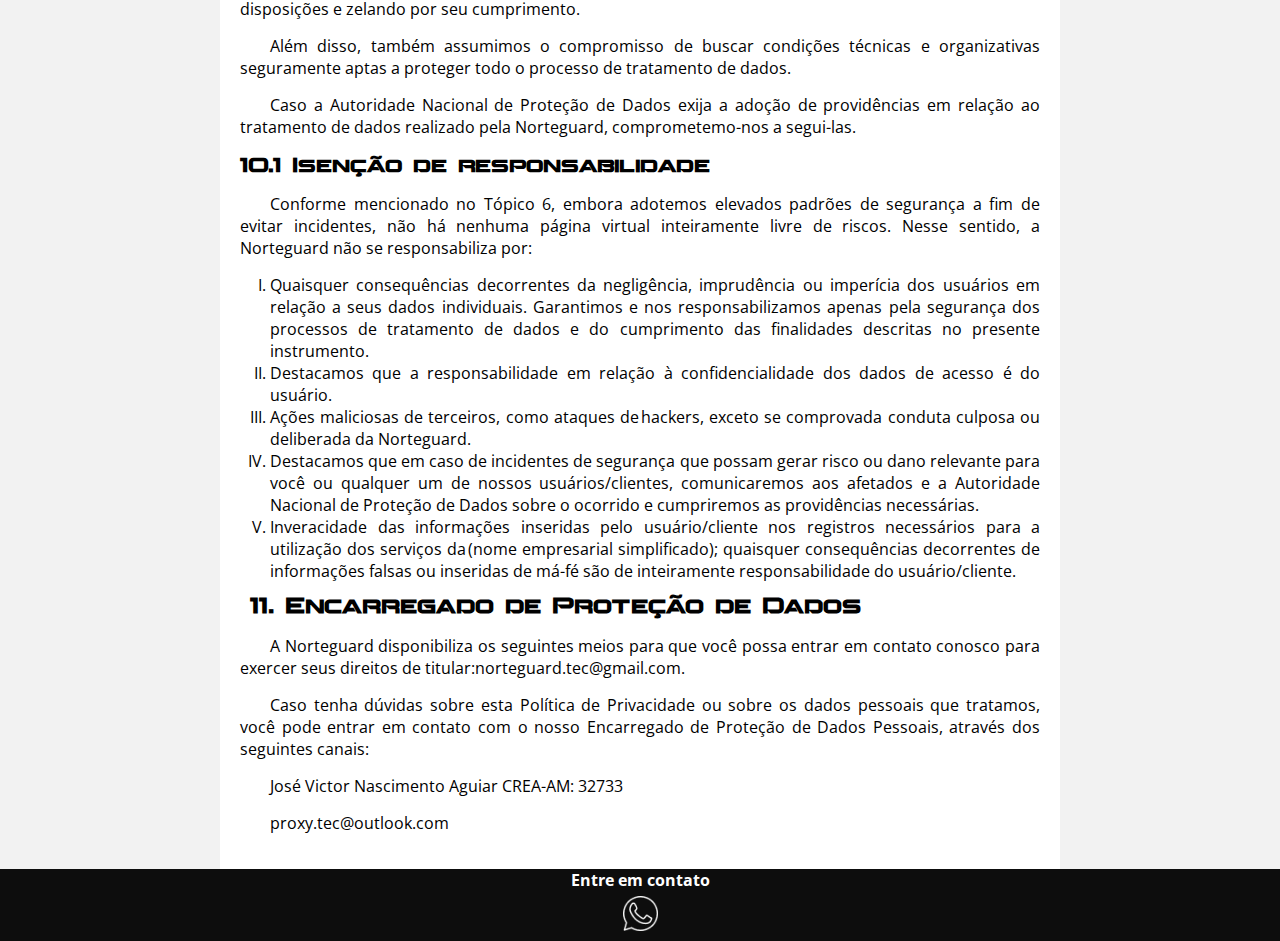
==== commit 8df8e04a: "Criado pagina de teste" ====
--- a/politica de privacidade/index.html
+++ b/politica de privacidade/index.html
@@ -17,6 +17,7 @@
     </header>
     <div id="titulo">
         <h1>Política de Privacidade</h1>
+        <a href="home.html">Ir para Home</a>
     </div>
     <main>
         <article>
--- a/politica de privacidade/style.css
+++ b/politica de privacidade/style.css
@@ -42,7 +42,11 @@
     color: white;
     font-size: 10px;
     padding: 5px;
-    box-shadow: 0px 0px 10px rgba(0, 0, 0, 0.534);
+    box-shadow: 0px 0px 10px rgba(0, 0, 0, 0.534);   
+}
+div#titulo a{
+    text-align: right;
+    color: white;
 }
 main{
     background-color: white;
